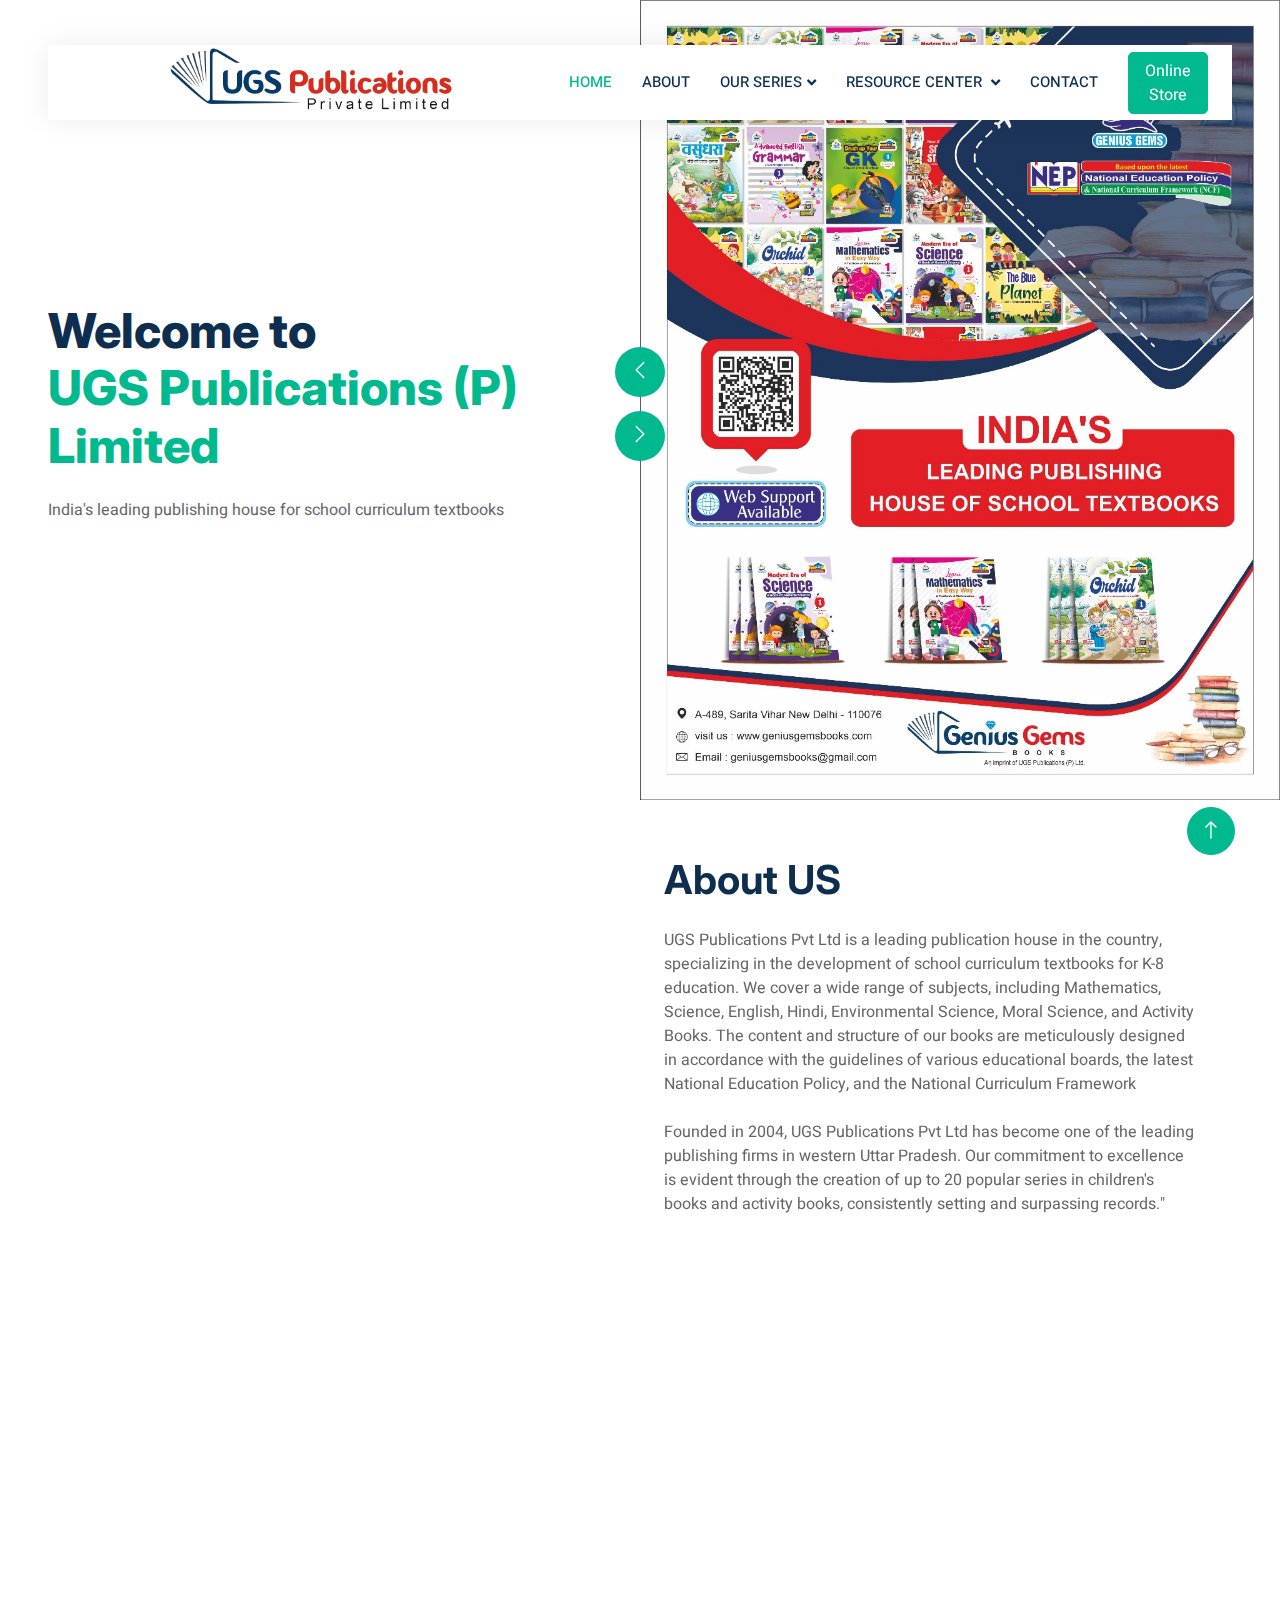
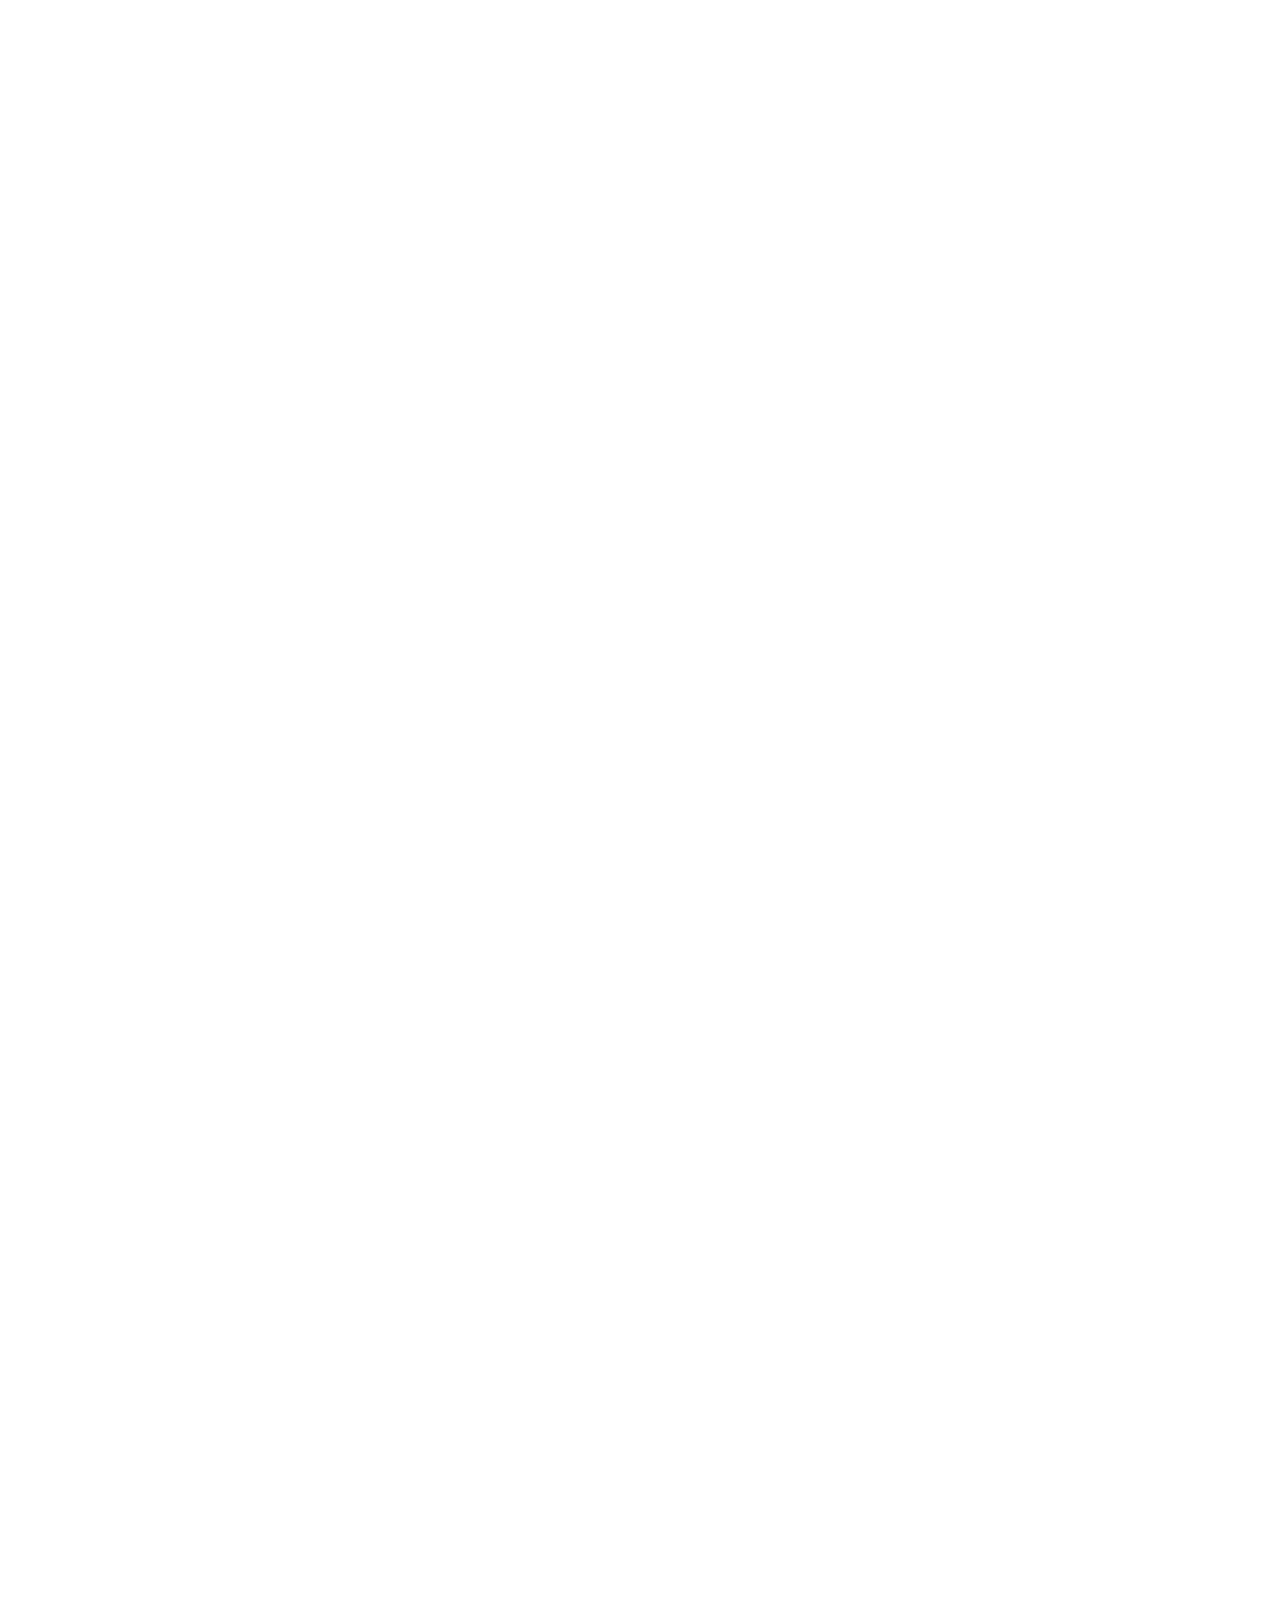
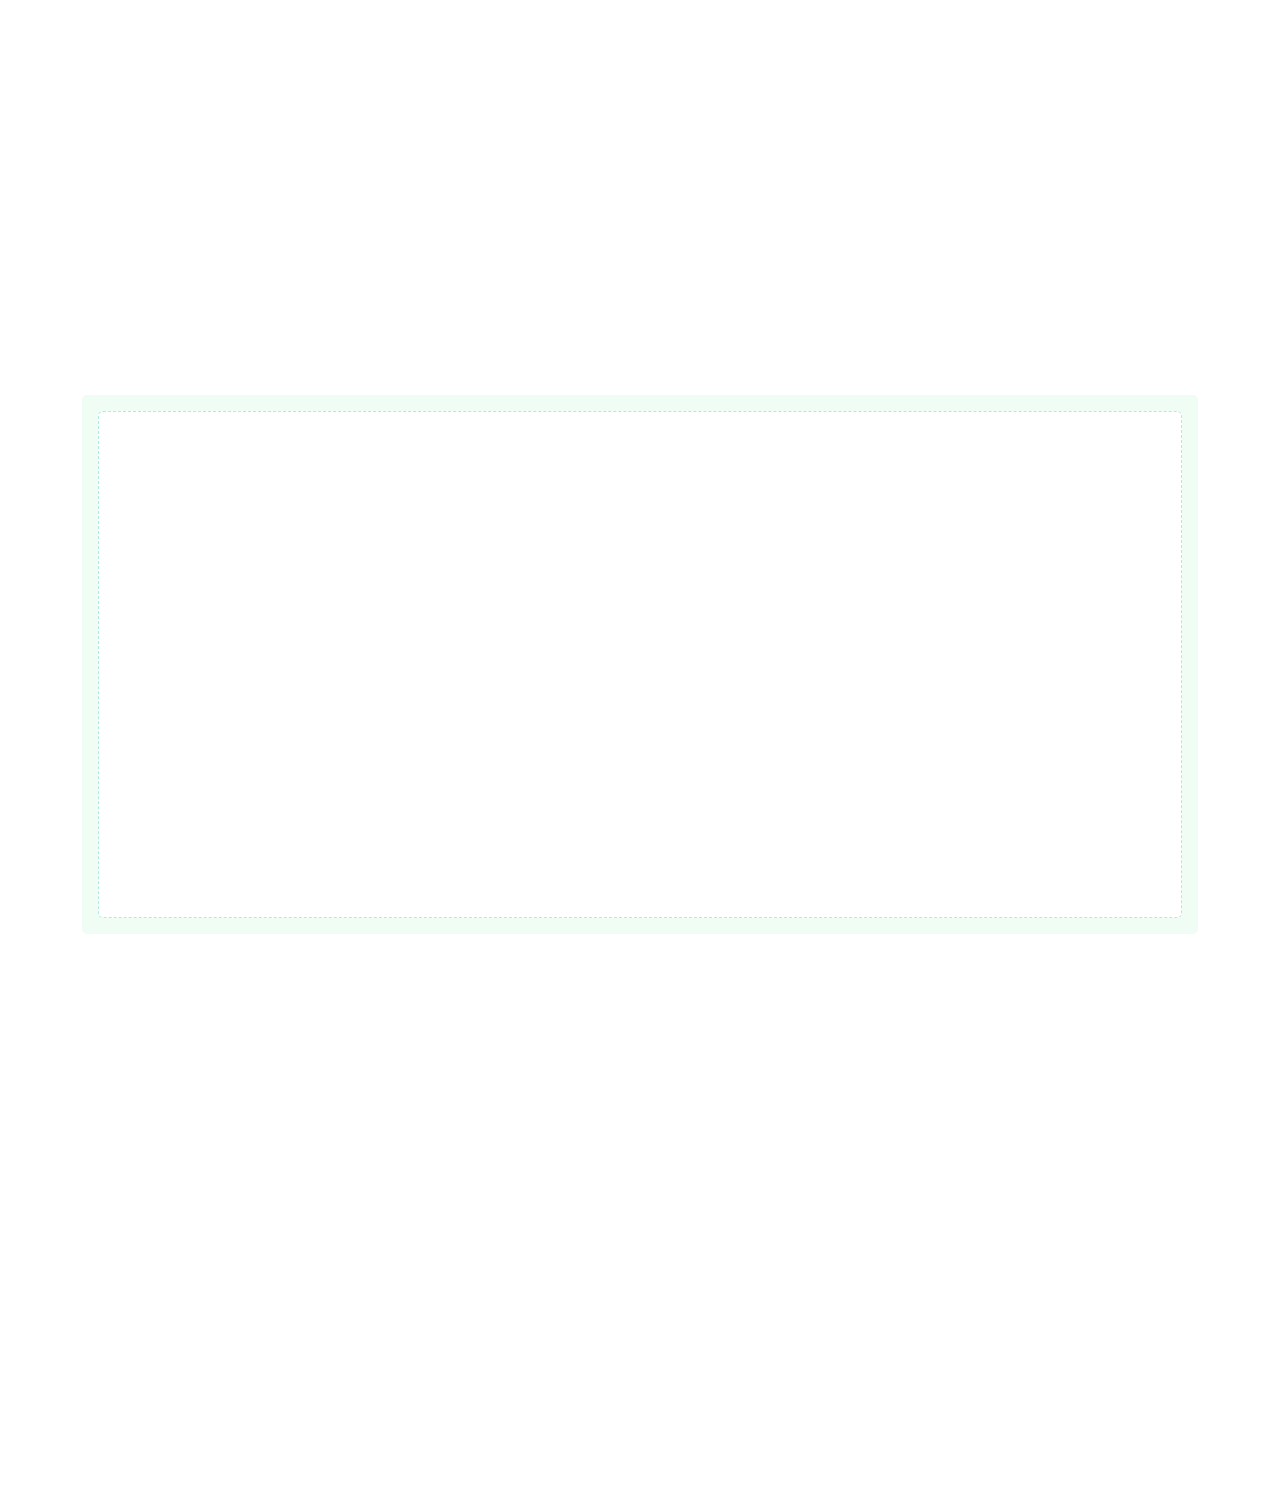
==== new/index.html @ 1562d31d "removed modal" ====
<!DOCTYPE html>
<html lang="en">
  <head>
    <meta charset="utf-8" />
    <title>UGS Publications (P) Limited</title>
    <meta content="width=device-width, initial-scale=1.0" name="viewport" />
    <meta content="" name="keywords" />
    <meta content="" name="description" />

    <!-- Favicon -->
    <link href="img/favicon.ico" rel="icon" />

    <!-- Google Web Fonts -->
    <link rel="preconnect" href="https://fonts.googleapis.com" />
    <link rel="preconnect" href="https://fonts.gstatic.com" crossorigin />
    <link
      href="https://fonts.googleapis.com/css2?family=Heebo:wght@400;500;600&family=Inter:wght@700;800&display=swap"
      rel="stylesheet"
    />

    <!-- Icon Font Stylesheet -->
    <link
      href="https://cdnjs.cloudflare.com/ajax/libs/font-awesome/5.10.0/css/all.min.css"
      rel="stylesheet"
    />
    <link
      href="https://cdn.jsdelivr.net/npm/bootstrap-icons@1.4.1/font/bootstrap-icons.css"
      rel="stylesheet"
    />

    <!-- Libraries Stylesheet -->
    <link href="lib/animate/animate.min.css" rel="stylesheet" />
    <link href="lib/owlcarousel/assets/owl.carousel.min.css" rel="stylesheet" />

    <!-- Customized Bootstrap Stylesheet -->
    <link href="css/bootstrap.min.css" rel="stylesheet" />

    <!-- Template Stylesheet -->
    <link href="css/style.css" rel="stylesheet" />
    <style>
      .logo {
        width: 63%;
      }
      @media screen and (max-width: 600px) {
        .logo {
          width: 80%;
        }
      }
      @media screen and (min-width: 600px) and (max-width: 1000px) {
        .logo {
          width: 55%;
        }
      }
      @media screen and (min-width: 1000px) and (max-width: 1200px) {
        .logo {
          width: 95%;
        }
      }
    </style>
  </head>

  <body>
    <div class="container-xxl bg-white p-0">
      <!-- Spinner Start -->
      <div
        id="spinner"
        class="show bg-white position-fixed translate-middle w-100 vh-100 top-50 start-50 d-flex align-items-center justify-content-center"
      >
        <div
          class="spinner-border text-primary"
          style="width: 3rem; height: 3rem"
          role="status"
        >
          <span class="sr-only">Loading...</span>
        </div>
      </div>
      <!-- Spinner End -->

      <!-- Navbar Start -->
      <div class="container-fluid nav-bar bg-transparent">
        <nav class="navbar navbar-expand-lg bg-white navbar-light py-0 px-4">
          <a
            href="index.html"
            class="navbar-brand d-flex align-items-center text-center"
            style="width: 70%"
          >
            <div>
              <img class="img-fluid logo" src="img/icon-deal.png" alt="Icon" />
            </div>
          </a>
          <button
            type="button"
            class="navbar-toggler"
            data-bs-toggle="collapse"
            data-bs-target="#navbarCollapse"
          >
            <span class="navbar-toggler-icon"></span>
          </button>
          <div class="collapse navbar-collapse" id="navbarCollapse">
            <div class="navbar-nav ms-auto">
              <a href="index.html" class="nav-item nav-link active">Home</a>
              <a href="about.html" class="nav-item nav-link">About</a>
              <div class="nav-item dropdown">
                <a
                  href="#"
                  class="nav-link dropdown-toggle"
                  data-bs-toggle="dropdown"
                  >Our Series</a
                >
                <div class="dropdown-menu rounded-0 m-0">
                  <a href="property-type.html" class="dropdown-item"
                    >English Medium Books</a
                  >

                  <a href="property-type.html" class="dropdown-item"
                    >Hindi Medium Books</a
                  >
                  <a href="property-agent.html" class="dropdown-item"
                    >Same Version Books</a
                  >

                  <a href="property-agent.html" class="dropdown-item"
                    >Semester Books</a
                  >

                  <a href="property-agent.html" class="dropdown-item"
                    >Term Books</a
                  >
                  <a href="property-agent.html" class="dropdown-item"
                    >Nursery, LKG, UKG Bags</a
                  >
                  <a href="property-agent.html" class="dropdown-item"
                    >Sanskrit</a
                  >
                  <a href="property-agent.html" class="dropdown-item">Urdu</a>
                </div>
              </div>
              <div class="nav-item dropdown">
                <a
                  href="#"
                  class="nav-link dropdown-toggle"
                  data-bs-toggle="dropdown"
                  >Resource center
                </a>
                <div class="dropdown-menu rounded-0 m-0">
                  <a href="testimonial.html" class="dropdown-item"
                    >Catalogue 2024</a
                  >
                  <a href="404.html" class="dropdown-item">Order Form 2024</a>
                </div>
              </div>
              <a href="contact.html" class="nav-item nav-link">Contact</a>
            </div>
            <a href="" class="btn btn-primary px-3 d-none d-lg-flex"
              >Online Store</a
            >
          </div>
        </nav>
      </div>
      <!-- Navbar End -->

      <!-- Header Start -->
      <div class="container-fluid header bg-white p-0">
        <div class="row g-0 align-items-center flex-column-reverse flex-md-row">
          <div class="col-md-6 p-5 mt-lg-5">
            <h1 class="display-5 animated fadeIn mb-4">
              Welcome to<br />
              <span class="text-primary">UGS Publications (P) Limited</span>
            </h1>
            <p class="animated fadeIn mb-4 pb-2">
              India's leading publishing house for school curriculum textbooks
            </p>
          </div>
          <div class="col-md-6 animated fadeIn">
            <div class="owl-carousel header-carousel">
              <div class="owl-carousel-item">
                <img class="img-fluid" src="img/carousel-1.jpeg" alt="" />
              </div>
              <div class="owl-carousel-item">
                <img class="img-fluid" src="img/carousel-2.jpeg" alt="" />
              </div>
              <div class="owl-carousel-item">
                <img class="img-fluid" src="img/carousel-3.jpeg" alt="" />
              </div>
            </div>
          </div>
        </div>
      </div>
      <!-- Header End -->

      <!-- Search Start -->
      <!-- Search End -->

      <!-- About Start -->
      <div class="container-xxl py-5">
        <div class="container">
          <div class="row g-5 align-items-center">
            <div class="col-lg-6 wow fadeIn" data-wow-delay="0.1s">
              <div class="">
                <iframe
                  width="95%"
                  height="315"
                  src="https://www.youtube.com/embed/fHQgchZC0bA?si=hsafKQQU6-AhW07O"
                  title="YouTube video player"
                  frameborder="0"
                  allow="accelerometer; autoplay; clipboard-write; encrypted-media; gyroscope; picture-in-picture; web-share"
                  allowfullscreen
                ></iframe>
              </div>
            </div>
            <div class="col-lg-6 wow fadeIn" data-wow-delay="0.5s">
              <h1 class="mb-4">About US</h1>
              <p class="mb-4">
                UGS Publications Pvt Ltd is a leading publication house in the
                country, specializing in the development of school curriculum
                textbooks for K-8 education. We cover a wide range of subjects,
                including Mathematics, Science, English, Hindi, Environmental
                Science, Moral Science, and Activity Books. The content and
                structure of our books are meticulously designed in accordance
                with the guidelines of various educational boards, the latest
                National Education Policy, and the National Curriculum Framework
              </p>
              <p>
                Founded in 2004, UGS Publications Pvt Ltd has become one of the
                leading publishing firms in western Uttar Pradesh. Our
                commitment to excellence is evident through the creation of up
                to 20 popular series in children's books and activity books,
                consistently setting and surpassing records."
              </p>
            </div>
          </div>
        </div>
      </div>
      <!-- About End -->

      <!-- Category Start -->
      <div class="container-xxl py-5">
        <div class="container">
          <div
            class="text-center mx-auto mb-5 wow fadeInUp"
            data-wow-delay="0.1s"
            style="max-width: 600px"
          >
            <h1 class="mb-3">Our Series</h1>
            <p>
              Manifesting our dedication to excellence, we have crafted a
              compelling portfolio of up to 20 beloved series in children's
              books and activity books, consistently establishing and surpassing
              records.
            </p>
          </div>
          <div class="row g-4">
            <div class="col-lg-3 col-sm-6 wow fadeInUp" data-wow-delay="0.1s">
              <div class="cat-item d-block bg-light text-center rounded p-3">
                <div class="rounded p-4">
                  <div class="icon mb-3">
                    <img class="img-fluid" src="img/logo_gg.png" alt="Icon" />
                  </div>
                  <h6>Genius Gems Books</h6>
                  <span>English Medium Series</span>
                </div>
                <div class="d-flex border-top">
                  <small class="flex-fill text-center border-end py-2"
                    ><a href=""><b>Website</b></a></small
                  >
                  <small class="flex-fill text-center border-end py-2"
                    ><a href=""><b>Catalogue</b></a></small
                  >
                  <small class="flex-fill text-center border-end py-2"
                    ><a href=""><b>Order Form</b></a></small
                  >
                </div>
              </div>
            </div>
            <div class="col-lg-3 col-sm-6 wow fadeInUp" data-wow-delay="0.3s">
              <a
                class="cat-item d-block bg-light text-center rounded p-3"
                href=""
              >
                <div class="rounded p-4">
                  <div class="icon mb-3">
                    <img class="img-fluid" src="img/logo_KT.png" alt="Icon" />
                  </div>
                  <h6>Knowledge Tree Books</h6>
                  <span>English Medium Series</span>
                </div>
              </a>
            </div>
            <div class="col-lg-3 col-sm-6 wow fadeInUp" data-wow-delay="0.5s">
              <a
                class="cat-item d-block bg-light text-center rounded p-3"
                href=""
              >
                <div class="rounded p-4">
                  <div class="icon mb-3">
                    <img class="img-fluid" src="img/logo_jf.jpg" alt="Icon" />
                  </div>
                  <h6>Joy Forever Books</h6>
                  <span>English Medium Series</span>
                </div>
              </a>
            </div>
            <div class="col-lg-3 col-sm-6 wow fadeInUp" data-wow-delay="0.7s">
              <a
                class="cat-item d-block bg-light text-center rounded p-3"
                href=""
              >
                <div class="rounded p-4">
                  <div class="icon mb-3">
                    <img class="img-fluid" src="img/logo_sz.png" alt="Icon" />
                  </div>
                  <h6>Scholars Zone Books</h6>
                  <span>English Medium Series</span>
                </div>
              </a>
            </div>
            <div class="col-lg-3 col-sm-6 wow fadeInUp" data-wow-delay="0.1s">
              <a
                class="cat-item d-block bg-light text-center rounded p-3"
                href=""
              >
                <div class="rounded p-4">
                  <div class="icon mb-3">
                    <img class="img-fluid" src="img/logo_cb.png" alt="Icon" />
                  </div>
                  <h6>CandleBerry Books</h6>
                  <span>English Medium Series</span>
                </div>
              </a>
            </div>
            <div class="col-lg-3 col-sm-6 wow fadeInUp" data-wow-delay="0.3s">
              <a
                class="cat-item d-block bg-light text-center rounded p-3"
                href=""
              >
                <div class="rounded p-4">
                  <div class="icon mb-3">
                    <img class="img-fluid" src="img/logo_bs.png" alt="Icon" />
                  </div>
                  <h6>Bright Star Books</h6>
                  <span>Same Version Series</span>
                </div>
              </a>
            </div>
            <div class="col-lg-3 col-sm-6 wow fadeInUp" data-wow-delay="0.5s">
              <a
                class="cat-item d-block bg-light text-center rounded p-3"
                href=""
              >
                <div class="rounded p-4">
                  <div class="icon mb-3">
                    <img class="img-fluid" src="img/logo_pf.png" alt="Icon" />
                  </div>
                  <h6>Path Finder Books</h6>
                  <span>English Medium Series</span>
                </div>
              </a>
            </div>
            <div class="col-lg-3 col-sm-6 wow fadeInUp" data-wow-delay="0.7s">
              <a
                class="cat-item d-block bg-light text-center rounded p-3"
                href=""
              >
                <div class="rounded p-4">
                  <div class="icon mb-3">
                    <img
                      class="img-fluid"
                      src="img/icon-luxury.png"
                      alt="Icon"
                    />
                  </div>
                  <h6>Anant</h6>
                  <span>Hindi Medium Series</span>
                </div>
              </a>
            </div>
          </div>
        </div>
      </div>
      <!-- Category End -->

      <!-- Property List Start -->
      <div class="container">
        <div class="container">
          <div class="row">
            <div>
              <div class="text-start wow slideInLeft" data-wow-delay="0.1s">
                <h1 class="mb-3">Checkout our Books</h1>
                <p>
                  Our books are written by professional authors in collaboration
                  with knowledgeable teachers in accordance with the most recent
                  National Education Policy (NEP) and National Curriculum
                  Framework (NCF). They are constructed in a psychological
                  sequence based on the learner's mental growth and interests.
                  Each book includes basic, brief, exact, definite, and
                  accessible content packed with modern facts, concepts, and
                  examples within the grasp of the learners. The course is
                  backed up by a slew of exercises that provide learners with
                  hands-on experience in the subject matter. In addition to the
                  above, each book contains assessments that allow learners to
                  test their understanding of the material and help them improve
                  their learning skills."
                </p>
              </div>
            </div>
          </div>
          <br />
          <div class="tab-content">
            <div id="tab-1" class="tab-pane fade show p-0 active">
              <div class="row g-4">
                <div
                  class="col-lg-4 col-md-6 wow fadeInUp"
                  data-wow-delay="0.1s"
                >
                  <div class="property-item rounded overflow-hidden">
                    <div class="position-relative overflow-hidden">
                      <a href=""
                        ><img
                          class="img-fluid"
                          src="img/property-1.jpeg"
                          alt=""
                      /></a>
                      <div
                        class="bg-primary rounded text-white position-absolute start-0 top-0 m-4 py-1 px-3"
                      >
                        Genius Gems
                      </div>
                      <div
                        class="bg-white rounded-top text-primary position-absolute start-0 bottom-0 mx-4 pt-1 px-3"
                      >
                        Orchid
                      </div>
                    </div>
                    <div class="p-4 pb-0">
                      <h5 class="text-primary mb-3">
                        A CourseBook of Communicative English
                      </h5>
                      <p></p>
                    </div>
                  </div>
                </div>
                <div
                  class="col-lg-4 col-md-6 wow fadeInUp"
                  data-wow-delay="0.3s"
                >
                  <div class="property-item rounded overflow-hidden">
                    <div class="position-relative overflow-hidden">
                      <a href=""
                        ><img class="img-fluid" src="img/property-2.jpg" alt=""
                      /></a>
                      <div
                        class="bg-primary rounded text-white position-absolute start-0 top-0 m-4 py-1 px-3"
                      >
                        Knowledge Tree
                      </div>
                      <div
                        class="bg-white rounded-top text-primary position-absolute start-0 bottom-0 mx-4 pt-1 px-3"
                      >
                        Suhasini
                      </div>
                    </div>
                    <div class="p-4 pb-0">
                      <h5 class="text-primary mb-3">A CourseBook of Hindi</h5>
                    </div>
                  </div>
                </div>
                <div
                  class="col-lg-4 col-md-6 wow fadeInUp"
                  data-wow-delay="0.5s"
                >
                  <div class="property-item rounded overflow-hidden">
                    <div class="position-relative overflow-hidden">
                      <a href=""
                        ><img class="img-fluid" src="img/property-3.jpg" alt=""
                      /></a>
                      <div
                        class="bg-primary rounded text-white position-absolute start-0 top-0 m-4 py-1 px-3"
                      >
                        For Sell
                      </div>
                      <div
                        class="bg-white rounded-top text-primary position-absolute start-0 bottom-0 mx-4 pt-1 px-3"
                      >
                        Office
                      </div>
                    </div>
                    <div class="p-4 pb-0">
                      <h5 class="text-primary mb-3">$12,345</h5>
                      <a class="d-block h5 mb-2" href=""
                        >Golden Urban House For Sell</a
                      >
                      <p>
                        <i class="fa fa-map-marker-alt text-primary me-2"></i
                        >123 Street, New York, USA
                      </p>
                    </div>
                    <div class="d-flex border-top">
                      <small class="flex-fill text-center border-end py-2"
                        ><i class="fa fa-ruler-combined text-primary me-2"></i
                        >1000 Sqft</small
                      >
                      <small class="flex-fill text-center border-end py-2"
                        ><i class="fa fa-bed text-primary me-2"></i>3 Bed</small
                      >
                      <small class="flex-fill text-center py-2"
                        ><i class="fa fa-bath text-primary me-2"></i>2
                        Bath</small
                      >
                    </div>
                  </div>
                </div>
                <div
                  class="col-lg-4 col-md-6 wow fadeInUp"
                  data-wow-delay="0.1s"
                >
                  <div class="property-item rounded overflow-hidden">
                    <div class="position-relative overflow-hidden">
                      <a href=""
                        ><img class="img-fluid" src="img/property-4.jpg" alt=""
                      /></a>
                      <div
                        class="bg-primary rounded text-white position-absolute start-0 top-0 m-4 py-1 px-3"
                      >
                        For Rent
                      </div>
                      <div
                        class="bg-white rounded-top text-primary position-absolute start-0 bottom-0 mx-4 pt-1 px-3"
                      >
                        Building
                      </div>
                    </div>
                    <div class="p-4 pb-0">
                      <h5 class="text-primary mb-3">$12,345</h5>
                      <a class="d-block h5 mb-2" href=""
                        >Golden Urban House For Sell</a
                      >
                      <p>
                        <i class="fa fa-map-marker-alt text-primary me-2"></i
                        >123 Street, New York, USA
                      </p>
                    </div>
                    <div class="d-flex border-top">
                      <small class="flex-fill text-center border-end py-2"
                        ><i class="fa fa-ruler-combined text-primary me-2"></i
                        >1000 Sqft</small
                      >
                      <small class="flex-fill text-center border-end py-2"
                        ><i class="fa fa-bed text-primary me-2"></i>3 Bed</small
                      >
                      <small class="flex-fill text-center py-2"
                        ><i class="fa fa-bath text-primary me-2"></i>2
                        Bath</small
                      >
                    </div>
                  </div>
                </div>
                <div
                  class="col-lg-4 col-md-6 wow fadeInUp"
                  data-wow-delay="0.3s"
                >
                  <div class="property-item rounded overflow-hidden">
                    <div class="position-relative overflow-hidden">
                      <a href=""
                        ><img class="img-fluid" src="img/property-5.jpg" alt=""
                      /></a>
                      <div
                        class="bg-primary rounded text-white position-absolute start-0 top-0 m-4 py-1 px-3"
                      >
                        For Sell
                      </div>
                      <div
                        class="bg-white rounded-top text-primary position-absolute start-0 bottom-0 mx-4 pt-1 px-3"
                      >
                        Home
                      </div>
                    </div>
                    <div class="p-4 pb-0">
                      <h5 class="text-primary mb-3">$12,345</h5>
                      <a class="d-block h5 mb-2" href=""
                        >Golden Urban House For Sell</a
                      >
                      <p>
                        <i class="fa fa-map-marker-alt text-primary me-2"></i
                        >123 Street, New York, USA
                      </p>
                    </div>
                    <div class="d-flex border-top">
                      <small class="flex-fill text-center border-end py-2"
                        ><i class="fa fa-ruler-combined text-primary me-2"></i
                        >1000 Sqft</small
                      >
                      <small class="flex-fill text-center border-end py-2"
                        ><i class="fa fa-bed text-primary me-2"></i>3 Bed</small
                      >
                      <small class="flex-fill text-center py-2"
                        ><i class="fa fa-bath text-primary me-2"></i>2
                        Bath</small
                      >
                    </div>
                  </div>
                </div>
                <div
                  class="col-lg-4 col-md-6 wow fadeInUp"
                  data-wow-delay="0.5s"
                >
                  <div class="property-item rounded overflow-hidden">
                    <div class="position-relative overflow-hidden">
                      <a href=""
                        ><img class="img-fluid" src="img/property-6.jpg" alt=""
                      /></a>
                      <div
                        class="bg-primary rounded text-white position-absolute start-0 top-0 m-4 py-1 px-3"
                      >
                        For Rent
                      </div>
                      <div
                        class="bg-white rounded-top text-primary position-absolute start-0 bottom-0 mx-4 pt-1 px-3"
                      >
                        Shop
                      </div>
                    </div>
                    <div class="p-4 pb-0">
                      <h5 class="text-primary mb-3">$12,345</h5>
                      <a class="d-block h5 mb-2" href=""
                        >Golden Urban House For Sell</a
                      >
                      <p>
                        <i class="fa fa-map-marker-alt text-primary me-2"></i
                        >123 Street, New York, USA
                      </p>
                    </div>
                    <div class="d-flex border-top">
                      <small class="flex-fill text-center border-end py-2"
                        ><i class="fa fa-ruler-combined text-primary me-2"></i
                        >1000 Sqft</small
                      >
                      <small class="flex-fill text-center border-end py-2"
                        ><i class="fa fa-bed text-primary me-2"></i>3 Bed</small
                      >
                      <small class="flex-fill text-center py-2"
                        ><i class="fa fa-bath text-primary me-2"></i>2
                        Bath</small
                      >
                    </div>
                  </div>
                </div>
                <div
                  class="col-12 text-center wow fadeInUp"
                  data-wow-delay="0.1s"
                >
                  <a class="btn btn-primary py-3 px-5" href="">AND MANY MORE</a>
                </div>
              </div>
            </div>
            <div id="tab-2" class="tab-pane fade show p-0">
              <div class="row g-4">
                <div class="col-lg-4 col-md-6">
                  <div class="property-item rounded overflow-hidden">
                    <div class="position-relative overflow-hidden">
                      <a href=""
                        ><img class="img-fluid" src="img/property-1.jpg" alt=""
                      /></a>
                      <div
                        class="bg-primary rounded text-white position-absolute start-0 top-0 m-4 py-1 px-3"
                      >
                        For Sell
                      </div>
                      <div
                        class="bg-white rounded-top text-primary position-absolute start-0 bottom-0 mx-4 pt-1 px-3"
                      >
                        Appartment
                      </div>
                    </div>
                    <div class="p-4 pb-0">
                      <h5 class="text-primary mb-3">$12,345</h5>
                      <a class="d-block h5 mb-2" href=""
                        >Golden Urban House For Sell</a
                      >
                      <p>
                        <i class="fa fa-map-marker-alt text-primary me-2"></i
                        >123 Street, New York, USA
                      </p>
                    </div>
                    <div class="d-flex border-top">
                      <small class="flex-fill text-center border-end py-2"
                        ><i class="fa fa-ruler-combined text-primary me-2"></i
                        >1000 Sqft</small
                      >
                      <small class="flex-fill text-center border-end py-2"
                        ><i class="fa fa-bed text-primary me-2"></i>3 Bed</small
                      >
                      <small class="flex-fill text-center py-2"
                        ><i class="fa fa-bath text-primary me-2"></i>2
                        Bath</small
                      >
                    </div>
                  </div>
                </div>
                <div class="col-lg-4 col-md-6">
                  <div class="property-item rounded overflow-hidden">
                    <div class="position-relative overflow-hidden">
                      <a href=""
                        ><img class="img-fluid" src="img/property-2.jpg" alt=""
                      /></a>
                      <div
                        class="bg-primary rounded text-white position-absolute start-0 top-0 m-4 py-1 px-3"
                      >
                        For Rent
                      </div>
                      <div
                        class="bg-white rounded-top text-primary position-absolute start-0 bottom-0 mx-4 pt-1 px-3"
                      >
                        Villa
                      </div>
                    </div>
                    <div class="p-4 pb-0">
                      <h5 class="text-primary mb-3">$12,345</h5>
                      <a class="d-block h5 mb-2" href=""
                        >Golden Urban House For Sell</a
                      >
                      <p>
                        <i class="fa fa-map-marker-alt text-primary me-2"></i
                        >123 Street, New York, USA
                      </p>
                    </div>
                    <div class="d-flex border-top">
                      <small class="flex-fill text-center border-end py-2"
                        ><i class="fa fa-ruler-combined text-primary me-2"></i
                        >1000 Sqft</small
                      >
                      <small class="flex-fill text-center border-end py-2"
                        ><i class="fa fa-bed text-primary me-2"></i>3 Bed</small
                      >
                      <small class="flex-fill text-center py-2"
                        ><i class="fa fa-bath text-primary me-2"></i>2
                        Bath</small
                      >
                    </div>
                  </div>
                </div>
                <div class="col-lg-4 col-md-6">
                  <div class="property-item rounded overflow-hidden">
                    <div class="position-relative overflow-hidden">
                      <a href=""
                        ><img class="img-fluid" src="img/property-3.jpg" alt=""
                      /></a>
                      <div
                        class="bg-primary rounded text-white position-absolute start-0 top-0 m-4 py-1 px-3"
                      >
                        For Sell
                      </div>
                      <div
                        class="bg-white rounded-top text-primary position-absolute start-0 bottom-0 mx-4 pt-1 px-3"
                      >
                        Office
                      </div>
                    </div>
                    <div class="p-4 pb-0">
                      <h5 class="text-primary mb-3">$12,345</h5>
                      <a class="d-block h5 mb-2" href=""
                        >Golden Urban House For Sell</a
                      >
                      <p>
                        <i class="fa fa-map-marker-alt text-primary me-2"></i
                        >123 Street, New York, USA
                      </p>
                    </div>
                    <div class="d-flex border-top">
                      <small class="flex-fill text-center border-end py-2"
                        ><i class="fa fa-ruler-combined text-primary me-2"></i
                        >1000 Sqft</small
                      >
                      <small class="flex-fill text-center border-end py-2"
                        ><i class="fa fa-bed text-primary me-2"></i>3 Bed</small
                      >
                      <small class="flex-fill text-center py-2"
                        ><i class="fa fa-bath text-primary me-2"></i>2
                        Bath</small
                      >
                    </div>
                  </div>
                </div>
                <div class="col-lg-4 col-md-6">
                  <div class="property-item rounded overflow-hidden">
                    <div class="position-relative overflow-hidden">
                      <a href=""
                        ><img class="img-fluid" src="img/property-4.jpg" alt=""
                      /></a>
                      <div
                        class="bg-primary rounded text-white position-absolute start-0 top-0 m-4 py-1 px-3"
                      >
                        For Rent
                      </div>
                      <div
                        class="bg-white rounded-top text-primary position-absolute start-0 bottom-0 mx-4 pt-1 px-3"
                      >
                        Building
                      </div>
                    </div>
                    <div class="p-4 pb-0">
                      <h5 class="text-primary mb-3">$12,345</h5>
                      <a class="d-block h5 mb-2" href=""
                        >Golden Urban House For Sell</a
                      >
                      <p>
                        <i class="fa fa-map-marker-alt text-primary me-2"></i
                        >123 Street, New York, USA
                      </p>
                    </div>
                    <div class="d-flex border-top">
                      <small class="flex-fill text-center border-end py-2"
                        ><i class="fa fa-ruler-combined text-primary me-2"></i
                        >1000 Sqft</small
                      >
                      <small class="flex-fill text-center border-end py-2"
                        ><i class="fa fa-bed text-primary me-2"></i>3 Bed</small
                      >
                      <small class="flex-fill text-center py-2"
                        ><i class="fa fa-bath text-primary me-2"></i>2
                        Bath</small
                      >
                    </div>
                  </div>
                </div>
                <div class="col-lg-4 col-md-6">
                  <div class="property-item rounded overflow-hidden">
                    <div class="position-relative overflow-hidden">
                      <a href=""
                        ><img class="img-fluid" src="img/property-5.jpg" alt=""
                      /></a>
                      <div
                        class="bg-primary rounded text-white position-absolute start-0 top-0 m-4 py-1 px-3"
                      >
                        For Sell
                      </div>
                      <div
                        class="bg-white rounded-top text-primary position-absolute start-0 bottom-0 mx-4 pt-1 px-3"
                      >
                        Home
                      </div>
                    </div>
                    <div class="p-4 pb-0">
                      <h5 class="text-primary mb-3">$12,345</h5>
                      <a class="d-block h5 mb-2" href=""
                        >Golden Urban House For Sell</a
                      >
                      <p>
                        <i class="fa fa-map-marker-alt text-primary me-2"></i
                        >123 Street, New York, USA
                      </p>
                    </div>
                    <div class="d-flex border-top">
                      <small class="flex-fill text-center border-end py-2"
                        ><i class="fa fa-ruler-combined text-primary me-2"></i
                        >1000 Sqft</small
                      >
                      <small class="flex-fill text-center border-end py-2"
                        ><i class="fa fa-bed text-primary me-2"></i>3 Bed</small
                      >
                      <small class="flex-fill text-center py-2"
                        ><i class="fa fa-bath text-primary me-2"></i>2
                        Bath</small
                      >
                    </div>
                  </div>
                </div>
                <div class="col-lg-4 col-md-6">
                  <div class="property-item rounded overflow-hidden">
                    <div class="position-relative overflow-hidden">
                      <a href=""
                        ><img class="img-fluid" src="img/property-6.jpg" alt=""
                      /></a>
                      <div
                        class="bg-primary rounded text-white position-absolute start-0 top-0 m-4 py-1 px-3"
                      >
                        For Rent
                      </div>
                      <div
                        class="bg-white rounded-top text-primary position-absolute start-0 bottom-0 mx-4 pt-1 px-3"
                      >
                        Shop
                      </div>
                    </div>
                    <div class="p-4 pb-0">
                      <h5 class="text-primary mb-3">$12,345</h5>
                      <a class="d-block h5 mb-2" href=""
                        >Golden Urban House For Sell</a
                      >
                      <p>
                        <i class="fa fa-map-marker-alt text-primary me-2"></i
                        >123 Street, New York, USA
                      </p>
                    </div>
                    <div class="d-flex border-top">
                      <small class="flex-fill text-center border-end py-2"
                        ><i class="fa fa-ruler-combined text-primary me-2"></i
                        >1000 Sqft</small
                      >
                      <small class="flex-fill text-center border-end py-2"
                        ><i class="fa fa-bed text-primary me-2"></i>3 Bed</small
                      >
                      <small class="flex-fill text-center py-2"
                        ><i class="fa fa-bath text-primary me-2"></i>2
                        Bath</small
                      >
                    </div>
                  </div>
                </div>
                <div class="col-12 text-center">
                  <a class="btn btn-primary py-3 px-5" href=""
                    >Browse More Property</a
                  >
                </div>
              </div>
            </div>
            <div id="tab-3" class="tab-pane fade show p-0">
              <div class="row g-4">
                <div class="col-lg-4 col-md-6">
                  <div class="property-item rounded overflow-hidden">
                    <div class="position-relative overflow-hidden">
                      <a href=""
                        ><img class="img-fluid" src="img/property-1.jpg" alt=""
                      /></a>
                      <div
                        class="bg-primary rounded text-white position-absolute start-0 top-0 m-4 py-1 px-3"
                      >
                        For Sell
                      </div>
                      <div
                        class="bg-white rounded-top text-primary position-absolute start-0 bottom-0 mx-4 pt-1 px-3"
                      >
                        Appartment
                      </div>
                    </div>
                    <div class="p-4 pb-0">
                      <h5 class="text-primary mb-3">$12,345</h5>
                      <a class="d-block h5 mb-2" href=""
                        >Golden Urban House For Sell</a
                      >
                      <p>
                        <i class="fa fa-map-marker-alt text-primary me-2"></i
                        >123 Street, New York, USA
                      </p>
                    </div>
                    <div class="d-flex border-top">
                      <small class="flex-fill text-center border-end py-2"
                        ><i class="fa fa-ruler-combined text-primary me-2"></i
                        >1000 Sqft</small
                      >
                      <small class="flex-fill text-center border-end py-2"
                        ><i class="fa fa-bed text-primary me-2"></i>3 Bed</small
                      >
                      <small class="flex-fill text-center py-2"
                        ><i class="fa fa-bath text-primary me-2"></i>2
                        Bath</small
                      >
                    </div>
                  </div>
                </div>
                <div class="col-lg-4 col-md-6">
                  <div class="property-item rounded overflow-hidden">
                    <div class="position-relative overflow-hidden">
                      <a href=""
                        ><img class="img-fluid" src="img/property-2.jpg" alt=""
                      /></a>
                      <div
                        class="bg-primary rounded text-white position-absolute start-0 top-0 m-4 py-1 px-3"
                      >
                        For Rent
                      </div>
                      <div
                        class="bg-white rounded-top text-primary position-absolute start-0 bottom-0 mx-4 pt-1 px-3"
                      >
                        Villa
                      </div>
                    </div>
                    <div class="p-4 pb-0">
                      <h5 class="text-primary mb-3">$12,345</h5>
                      <a class="d-block h5 mb-2" href=""
                        >Golden Urban House For Sell</a
                      >
                      <p>
                        <i class="fa fa-map-marker-alt text-primary me-2"></i
                        >123 Street, New York, USA
                      </p>
                    </div>
                    <div class="d-flex border-top">
                      <small class="flex-fill text-center border-end py-2"
                        ><i class="fa fa-ruler-combined text-primary me-2"></i
                        >1000 Sqft</small
                      >
                      <small class="flex-fill text-center border-end py-2"
                        ><i class="fa fa-bed text-primary me-2"></i>3 Bed</small
                      >
                      <small class="flex-fill text-center py-2"
                        ><i class="fa fa-bath text-primary me-2"></i>2
                        Bath</small
                      >
                    </div>
                  </div>
                </div>
                <div class="col-lg-4 col-md-6">
                  <div class="property-item rounded overflow-hidden">
                    <div class="position-relative overflow-hidden">
                      <a href=""
                        ><img class="img-fluid" src="img/property-3.jpg" alt=""
                      /></a>
                      <div
                        class="bg-primary rounded text-white position-absolute start-0 top-0 m-4 py-1 px-3"
                      >
                        For Sell
                      </div>
                      <div
                        class="bg-white rounded-top text-primary position-absolute start-0 bottom-0 mx-4 pt-1 px-3"
                      >
                        Office
                      </div>
                    </div>
                    <div class="p-4 pb-0">
                      <h5 class="text-primary mb-3">$12,345</h5>
                      <a class="d-block h5 mb-2" href=""
                        >Golden Urban House For Sell</a
                      >
                      <p>
                        <i class="fa fa-map-marker-alt text-primary me-2"></i
                        >123 Street, New York, USA
                      </p>
                    </div>
                    <div class="d-flex border-top">
                      <small class="flex-fill text-center border-end py-2"
                        ><i class="fa fa-ruler-combined text-primary me-2"></i
                        >1000 Sqft</small
                      >
                      <small class="flex-fill text-center border-end py-2"
                        ><i class="fa fa-bed text-primary me-2"></i>3 Bed</small
                      >
                      <small class="flex-fill text-center py-2"
                        ><i class="fa fa-bath text-primary me-2"></i>2
                        Bath</small
                      >
                    </div>
                  </div>
                </div>
                <div class="col-lg-4 col-md-6">
                  <div class="property-item rounded overflow-hidden">
                    <div class="position-relative overflow-hidden">
                      <a href=""
                        ><img class="img-fluid" src="img/property-4.jpg" alt=""
                      /></a>
                      <div
                        class="bg-primary rounded text-white position-absolute start-0 top-0 m-4 py-1 px-3"
                      >
                        For Rent
                      </div>
                      <div
                        class="bg-white rounded-top text-primary position-absolute start-0 bottom-0 mx-4 pt-1 px-3"
                      >
                        Building
                      </div>
                    </div>
                    <div class="p-4 pb-0">
                      <h5 class="text-primary mb-3">$12,345</h5>
                      <a class="d-block h5 mb-2" href=""
                        >Golden Urban House For Sell</a
                      >
                      <p>
                        <i class="fa fa-map-marker-alt text-primary me-2"></i
                        >123 Street, New York, USA
                      </p>
                    </div>
                    <div class="d-flex border-top">
                      <small class="flex-fill text-center border-end py-2"
                        ><i class="fa fa-ruler-combined text-primary me-2"></i
                        >1000 Sqft</small
                      >
                      <small class="flex-fill text-center border-end py-2"
                        ><i class="fa fa-bed text-primary me-2"></i>3 Bed</small
                      >
                      <small class="flex-fill text-center py-2"
                        ><i class="fa fa-bath text-primary me-2"></i>2
                        Bath</small
                      >
                    </div>
                  </div>
                </div>
                <div class="col-lg-4 col-md-6">
                  <div class="property-item rounded overflow-hidden">
                    <div class="position-relative overflow-hidden">
                      <a href=""
                        ><img class="img-fluid" src="img/property-5.jpg" alt=""
                      /></a>
                      <div
                        class="bg-primary rounded text-white position-absolute start-0 top-0 m-4 py-1 px-3"
                      >
                        For Sell
                      </div>
                      <div
                        class="bg-white rounded-top text-primary position-absolute start-0 bottom-0 mx-4 pt-1 px-3"
                      >
                        Home
                      </div>
                    </div>
                    <div class="p-4 pb-0">
                      <h5 class="text-primary mb-3">$12,345</h5>
                      <a class="d-block h5 mb-2" href=""
                        >Golden Urban House For Sell</a
                      >
                      <p>
                        <i class="fa fa-map-marker-alt text-primary me-2"></i
                        >123 Street, New York, USA
                      </p>
                    </div>
                    <div class="d-flex border-top">
                      <small class="flex-fill text-center border-end py-2"
                        ><i class="fa fa-ruler-combined text-primary me-2"></i
                        >1000 Sqft</small
                      >
                      <small class="flex-fill text-center border-end py-2"
                        ><i class="fa fa-bed text-primary me-2"></i>3 Bed</small
                      >
                      <small class="flex-fill text-center py-2"
                        ><i class="fa fa-bath text-primary me-2"></i>2
                        Bath</small
                      >
                    </div>
                  </div>
                </div>
                <div class="col-lg-4 col-md-6">
                  <div class="property-item rounded overflow-hidden">
                    <div class="position-relative overflow-hidden">
                      <a href=""
                        ><img class="img-fluid" src="img/property-6.jpg" alt=""
                      /></a>
                      <div
                        class="bg-primary rounded text-white position-absolute start-0 top-0 m-4 py-1 px-3"
                      >
                        For Rent
                      </div>
                      <div
                        class="bg-white rounded-top text-primary position-absolute start-0 bottom-0 mx-4 pt-1 px-3"
                      >
                        Shop
                      </div>
                    </div>
                    <div class="p-4 pb-0">
                      <h5 class="text-primary mb-3">$12,345</h5>
                      <a class="d-block h5 mb-2" href=""
                        >Golden Urban House For Sell</a
                      >
                      <p>
                        <i class="fa fa-map-marker-alt text-primary me-2"></i
                        >123 Street, New York, USA
                      </p>
                    </div>
                    <div class="d-flex border-top">
                      <small class="flex-fill text-center border-end py-2"
                        ><i class="fa fa-ruler-combined text-primary me-2"></i
                        >1000 Sqft</small
                      >
                      <small class="flex-fill text-center border-end py-2"
                        ><i class="fa fa-bed text-primary me-2"></i>3 Bed</small
                      >
                      <small class="flex-fill text-center py-2"
                        ><i class="fa fa-bath text-primary me-2"></i>2
                        Bath</small
                      >
                    </div>
                  </div>
                </div>
                <div class="col-12 text-center">
                  <a class="btn btn-primary py-3 px-5" href=""
                    >Browse More Property</a
                  >
                </div>
              </div>
            </div>
          </div>
        </div>
      </div>
      <!-- Property List End -->

      <!-- Call to Action Start -->
      <div class="container-xxl py-5">
        <div class="container">
          <div class="bg-light rounded p-3">
            <div
              class="bg-white rounded p-4"
              style="border: 1px dashed rgba(0, 185, 142, 0.3)"
            >
              <div class="row g-5 align-items-center">
                <div class="col-lg-6 wow fadeIn" data-wow-delay="0.1s">
                  <iframe
                    src="https://www.google.com/maps/embed?pb=!1m18!1m12!1m3!1d3492.244066686309!2d77.65074207530027!3d28.920803475508652!2m3!1f0!2f0!3f0!3m2!1i1024!2i768!4f13.1!3m3!1m2!1s0x390c615f67746501%3A0x407f42641b18859!2sUGS%20Publications!5e0!3m2!1sen!2sin!4v1706816720138!5m2!1sen!2sin"
                    width="100%"
                    height="450"
                    style="border: 0"
                    allowfullscreen=""
                    loading="lazy"
                    referrerpolicy="no-referrer-when-downgrade"
                  ></iframe>
                </div>
                <div class="col-lg-6 wow fadeIn" data-wow-delay="0.5s">
                  <div class="mb-4">
                    <h1 class="mb-3">
                      We are always here to help you. Get in touch with us
                    </h1>
                    <p></p>
                  </div>
                  <a href="" class="btn btn-primary py-3 px-4 me-2"
                    ><i class="fa fa-phone-alt me-2"></i>Make A Call</a
                  >
                  <a href="" class="btn btn-dark py-3 px-4"
                    ><i class="fa fa-calendar-alt me-2"></i>Email</a
                  >
                </div>
              </div>
            </div>
          </div>
        </div>
      </div>
      <!-- Call to Action End -->

      <!-- Team Start -->
      <!-- <div class="container-xxl py-5">
        <div class="container">
          <div
            class="text-center mx-auto mb-5 wow fadeInUp"
            data-wow-delay="0.1s"
            style="max-width: 600px"
          >
            <h1 class="mb-3">Property Agents</h1>
            <p>
              Eirmod sed ipsum dolor sit rebum labore magna erat. Tempor ut
              dolore lorem kasd vero ipsum sit eirmod sit. Ipsum diam justo sed
              rebum vero dolor duo.
            </p>
          </div>
          <div class="row g-4">
            <div class="col-lg-3 col-md-6 wow fadeInUp" data-wow-delay="0.1s">
              <div class="team-item rounded overflow-hidden">
                <div class="position-relative">
                  <img class="img-fluid" src="img/team-1.jpg" alt="" />
                  <div
                    class="position-absolute start-50 top-100 translate-middle d-flex align-items-center"
                  >
                    <a class="btn btn-square mx-1" href=""
                      ><i class="fab fa-facebook-f"></i
                    ></a>
                    <a class="btn btn-square mx-1" href=""
                      ><i class="fab fa-twitter"></i
                    ></a>
                    <a class="btn btn-square mx-1" href=""
                      ><i class="fab fa-instagram"></i
                    ></a>
                  </div>
                </div>
                <div class="text-center p-4 mt-3">
                  <h5 class="fw-bold mb-0">Full Name</h5>
                  <small>Designation</small>
                </div>
              </div>
            </div>
            <div class="col-lg-3 col-md-6 wow fadeInUp" data-wow-delay="0.3s">
              <div class="team-item rounded overflow-hidden">
                <div class="position-relative">
                  <img class="img-fluid" src="img/team-2.jpg" alt="" />
                  <div
                    class="position-absolute start-50 top-100 translate-middle d-flex align-items-center"
                  >
                    <a class="btn btn-square mx-1" href=""
                      ><i class="fab fa-facebook-f"></i
                    ></a>
                    <a class="btn btn-square mx-1" href=""
                      ><i class="fab fa-twitter"></i
                    ></a>
                    <a class="btn btn-square mx-1" href=""
                      ><i class="fab fa-instagram"></i
                    ></a>
                  </div>
                </div>
                <div class="text-center p-4 mt-3">
                  <h5 class="fw-bold mb-0">Full Name</h5>
                  <small>Designation</small>
                </div>
              </div>
            </div>
            <div class="col-lg-3 col-md-6 wow fadeInUp" data-wow-delay="0.5s">
              <div class="team-item rounded overflow-hidden">
                <div class="position-relative">
                  <img class="img-fluid" src="img/team-3.jpg" alt="" />
                  <div
                    class="position-absolute start-50 top-100 translate-middle d-flex align-items-center"
                  >
                    <a class="btn btn-square mx-1" href=""
                      ><i class="fab fa-facebook-f"></i
                    ></a>
                    <a class="btn btn-square mx-1" href=""
                      ><i class="fab fa-twitter"></i
                    ></a>
                    <a class="btn btn-square mx-1" href=""
                      ><i class="fab fa-instagram"></i
                    ></a>
                  </div>
                </div>
                <div class="text-center p-4 mt-3">
                  <h5 class="fw-bold mb-0">Full Name</h5>
                  <small>Designation</small>
                </div>
              </div>
            </div>
            <div class="col-lg-3 col-md-6 wow fadeInUp" data-wow-delay="0.7s">
              <div class="team-item rounded overflow-hidden">
                <div class="position-relative">
                  <img class="img-fluid" src="img/team-4.jpg" alt="" />
                  <div
                    class="position-absolute start-50 top-100 translate-middle d-flex align-items-center"
                  >
                    <a class="btn btn-square mx-1" href=""
                      ><i class="fab fa-facebook-f"></i
                    ></a>
                    <a class="btn btn-square mx-1" href=""
                      ><i class="fab fa-twitter"></i
                    ></a>
                    <a class="btn btn-square mx-1" href=""
                      ><i class="fab fa-instagram"></i
                    ></a>
                  </div>
                </div>
                <div class="text-center p-4 mt-3">
                  <h5 class="fw-bold mb-0">Full Name</h5>
                  <small>Designation</small>
                </div>
              </div>
            </div>
          </div>
        </div>
      </div> -->
      <!-- Team End -->

      <!-- Testimonial Start -->
      <!-- <div class="container-xxl py-5">
        <div class="container">
          <div
            class="text-center mx-auto mb-5 wow fadeInUp"
            data-wow-delay="0.1s"
            style="max-width: 600px"
          >
            <h1 class="mb-3">Our Clients Say!</h1>
            <p>
              Eirmod sed ipsum dolor sit rebum labore magna erat. Tempor ut
              dolore lorem kasd vero ipsum sit eirmod sit. Ipsum diam justo sed
              rebum vero dolor duo.
            </p>
          </div>
          <div
            class="owl-carousel testimonial-carousel wow fadeInUp"
            data-wow-delay="0.1s"
          >
            <div class="testimonial-item bg-light rounded p-3">
              <div class="bg-white border rounded p-4">
                <p>
                  Tempor stet labore dolor clita stet diam amet ipsum dolor duo
                  ipsum rebum stet dolor amet diam stet. Est stet ea lorem amet
                  est kasd kasd erat eos
                </p>
                <div class="d-flex align-items-center">
                  <img
                    class="img-fluid flex-shrink-0 rounded"
                    src="img/testimonial-1.jpg"
                    style="width: 45px; height: 45px"
                  />
                  <div class="ps-3">
                    <h6 class="fw-bold mb-1">Client Name</h6>
                    <small>Profession</small>
                  </div>
                </div>
              </div>
            </div>
            <div class="testimonial-item bg-light rounded p-3">
              <div class="bg-white border rounded p-4">
                <p>
                  Tempor stet labore dolor clita stet diam amet ipsum dolor duo
                  ipsum rebum stet dolor amet diam stet. Est stet ea lorem amet
                  est kasd kasd erat eos
                </p>
                <div class="d-flex align-items-center">
                  <img
                    class="img-fluid flex-shrink-0 rounded"
                    src="img/testimonial-2.jpg"
                    style="width: 45px; height: 45px"
                  />
                  <div class="ps-3">
                    <h6 class="fw-bold mb-1">Client Name</h6>
                    <small>Profession</small>
                  </div>
                </div>
              </div>
            </div>
            <div class="testimonial-item bg-light rounded p-3">
              <div class="bg-white border rounded p-4">
                <p>
                  Tempor stet labore dolor clita stet diam amet ipsum dolor duo
                  ipsum rebum stet dolor amet diam stet. Est stet ea lorem amet
                  est kasd kasd erat eos
                </p>
                <div class="d-flex align-items-center">
                  <img
                    class="img-fluid flex-shrink-0 rounded"
                    src="img/testimonial-3.jpg"
                    style="width: 45px; height: 45px"
                  />
                  <div class="ps-3">
                    <h6 class="fw-bold mb-1">Client Name</h6>
                    <small>Profession</small>
                  </div>
                </div>
              </div>
            </div>
          </div>
        </div>
      </div> -->
      <!-- Testimonial End -->

      <!-- Footer Start -->
      <div
        class="container-fluid bg-dark text-white-50 footer pt-5 mt-5 wow fadeIn"
        data-wow-delay="0.1s"
      >
        <div class="container py-5">
          <div class="row g-5">
            <div class="col-lg-4 col-md-6">
              <h5 class="text-white mb-4">Address</h5>
              <p class="mb-2">
                <i class="fa fa-map-marker-alt me-3"></i
                ><b>Register office</b> : 489, Sarita Vihar, New Delhi<br />
                <i class="fa fa-map-marker-alt me-3"></i>Corporate office : 1 st
                floor, 247, Delhi road, Meerut, 250002 <br /><i
                  class="fa fa-map-marker-alt me-3"
                ></i>
                Sales Office : A-5, Udhyog puram, Meerut , 250103
              </p>
              <div class="d-flex pt-2">
                <a class="btn btn-outline-light btn-social" href=""
                  ><i class="fab fa-twitter"></i
                ></a>
                <a class="btn btn-outline-light btn-social" href=""
                  ><i class="fab fa-facebook-f"></i
                ></a>
                <a class="btn btn-outline-light btn-social" href=""
                  ><i class="fab fa-youtube"></i
                ></a>
                <a class="btn btn-outline-light btn-social" href=""
                  ><i class="fab fa-linkedin-in"></i
                ></a>
              </div>
            </div>
            <div class="col-lg-4 col-md-6">
              <h5 class="text-white mb-4">Contact US</h5>

              <p class="mb-2">
                <i class="fa fa-phone-alt me-3"></i>+91 7534890470
              </p>

              <p class="mb-2">
                <i class="fa fa-phone-alt me-3"></i>+91 7534890471
              </p>
              <p class="mb-2">
                <i class="fa fa-envelope me-3"></i>ugs.sales@gmail.com
              </p>
              <p class="mb-2">
                <i class="fa fa-envelope me-3"></i>ugs.group@gmail.com
              </p>
            </div>
            <div class="col-lg-4 col-md-6">
              <h5 class="text-white mb-4">Quick Links</h5>
              <a class="btn btn-link text-white-50" href="">About Us</a>
              <a class="btn btn-link text-white-50" href="">Contact Us</a>
              <a class="btn btn-link text-white-50" href="">Our Services</a>
              <a class="btn btn-link text-white-50" href="">Privacy Policy</a>
              <a class="btn btn-link text-white-50" href=""
                >Terms & Condition</a
              >
            </div>
          </div>
        </div>
        <div class="container">
          <div class="copyright">
            <div class="row">
              <div class="col-md-6 text-center text-md-start mb-3 mb-md-0">
                &copy; <a class="border-bottom" href="#">UGS Group</a>, All
                Right Reserved.

                <!--/*** This template is free as long as you keep the footer author’s credit link/attribution link/backlink. If you'd like to use the template without the footer author’s credit link/attribution link/backlink, you can purchase the Credit Removal License from "https://htmlcodex.com/credit-removal". Thank you for your support. ***/-->
              </div>
            </div>
          </div>
        </div>
      </div>
      <!-- Footer End -->

      <!-- Back to Top -->
      <a href="#" class="btn btn-lg btn-primary btn-lg-square back-to-top"
        ><i class="bi bi-arrow-up"></i
      ></a>
    </div>

    <!-- JavaScript Libraries -->
    <script src="https://code.jquery.com/jquery-3.4.1.min.js"></script>
    <script src="https://cdn.jsdelivr.net/npm/bootstrap@5.0.0/dist/js/bootstrap.bundle.min.js"></script>
    <script src="lib/wow/wow.min.js"></script>
    <script src="lib/easing/easing.min.js"></script>
    <script src="lib/waypoints/waypoints.min.js"></script>
    <script src="lib/owlcarousel/owl.carousel.min.js"></script>

    <!-- Template Javascript -->
    <script src="js/main.js"></script>
  </body>
</html>
---- new/css/style.css ----
/********** Template CSS **********/
:root {
    --primary: #00B98E;
    --secondary: #FF6922;
    --light: #EFFDF5;
    --dark: #0E2E50;
}

.back-to-top {
    position: fixed;
    display: none;
    right: 45px;
    bottom: 45px;
    z-index: 99;
}


/*** Spinner ***/
#spinner {
    opacity: 0;
    visibility: hidden;
    transition: opacity .5s ease-out, visibility 0s linear .5s;
    z-index: 99999;
}

#spinner.show {
    transition: opacity .5s ease-out, visibility 0s linear 0s;
    visibility: visible;
    opacity: 1;
}


/*** Button ***/
.btn {
    transition: .5s;
}

.btn.btn-primary,
.btn.btn-secondary {
    color: #FFFFFF;
}

.btn-square {
    width: 38px;
    height: 38px;
}

.btn-sm-square {
    width: 32px;
    height: 32px;
}

.btn-lg-square {
    width: 48px;
    height: 48px;
}

.btn-square,
.btn-sm-square,
.btn-lg-square {
    padding: 0;
    display: flex;
    align-items: center;
    justify-content: center;
    font-weight: normal;
    border-radius: 50px;
}


/*** Navbar ***/
.nav-bar {
    position: relative;
    margin-top: 45px;
    padding: 0 3rem;
    transition: .5s;
    z-index: 9999;
}

.nav-bar.sticky-top {
    position: sticky;
    padding: 0;
    z-index: 9999;
}

.navbar {
    box-shadow: 0 0 30px rgba(0, 0, 0, .08);
}

.navbar .dropdown-toggle::after {
    border: none;
    content: "\f107";
    font-family: "Font Awesome 5 Free";
    font-weight: 900;
    vertical-align: middle;
    margin-left: 5px;
    transition: .5s;
}

.navbar .dropdown-toggle[aria-expanded=true]::after {
    transform: rotate(-180deg);
}

.navbar-light .navbar-nav .nav-link {
    margin-right: 30px;
    padding: 25px 0;
    color: #FFFFFF;
    font-size: 15px;
    text-transform: uppercase;
    outline: none;
}

.navbar-light .navbar-nav .nav-link:hover,
.navbar-light .navbar-nav .nav-link.active {
    color: var(--primary);
}

@media (max-width: 991.98px) {
    .nav-bar {
        margin: 0;
        padding: 0;
    }

    .navbar-light .navbar-nav .nav-link  {
        margin-right: 0;
        padding: 10px 0;
    }

    .navbar-light .navbar-nav {
        border-top: 1px solid #EEEEEE;
    }
}

.navbar-light .navbar-brand {
    height: 75px;
}

.navbar-light .navbar-nav .nav-link {
    color: var(--dark);
    font-weight: 500;
}

@media (min-width: 992px) {
    .navbar .nav-item .dropdown-menu {
        display: block;
        top: 100%;
        margin-top: 0;
        transform: rotateX(-75deg);
        transform-origin: 0% 0%;
        opacity: 0;
        visibility: hidden;
        transition: .5s;
        
    }

    .navbar .nav-item:hover .dropdown-menu {
        transform: rotateX(0deg);
        visibility: visible;
        transition: .5s;
        opacity: 1;
    }
}


/*** Header ***/
@media (min-width: 992px) {
    .header {
        margin-top: -120px;
    }
}

.header-carousel .owl-nav {
    position: absolute;
    top: 50%;
    left: -25px;
    transform: translateY(-50%);
    display: flex;
    flex-direction: column;
}

.header-carousel .owl-nav .owl-prev,
.header-carousel .owl-nav .owl-next {
    margin: 7px 0;
    width: 50px;
    height: 50px;
    display: flex;
    align-items: center;
    justify-content: center;
    color: #FFFFFF;
    background: var(--primary);
    border-radius: 40px;
    font-size: 20px;
    transition: .5s;
}

.header-carousel .owl-nav .owl-prev:hover,
.header-carousel .owl-nav .owl-next:hover {
    background: var(--dark);
}

@media (max-width: 768px) {
    .header-carousel .owl-nav {
        left: 25px;
    }
}

.breadcrumb-item + .breadcrumb-item::before {
    color: #DDDDDD;
}


/*** Icon ***/
.icon {
    padding: 15px;
    display: inline-flex;
    align-items: center;
    justify-content: center;
    background: #FFFFFF !important;
    border-radius: 50px;
    border: 1px dashed var(--primary) !important;
}


/*** About ***/
.about-img img {
    position: relative;
    z-index: 2;
}

.about-img::before {
    position: absolute;
    content: "";
    top: 0;
    left: -50%;
    width: 100%;
    height: 100%;
    background: var(--primary);
    transform: skew(20deg);
    z-index: 1;
}


/*** Category ***/
.cat-item div {
    background: #FFFFFF;
    border: 1px dashed rgba(0, 185, 142, .3);
    transition: .5s;
}

.cat-item:hover div {
    background: var(--primary);
    border-color: transparent;
}

.cat-item div * {
    transition: .5s;
}

.cat-item:hover div * {
    color: #FFFFFF !important;
}


/*** Property List ***/
.nav-pills .nav-item .btn {
    color: var(--dark);
}

.nav-pills .nav-item .btn:hover,
.nav-pills .nav-item .btn.active {
    color: #FFFFFF;
}

.property-item {
    box-shadow: 0 0 30px rgba(0, 0, 0, .08);
}

.property-item img {
    transition: .5s;
}

.property-item:hover img {
    transform: scale(1.1);
}

.property-item .border-top {
    border-top: 1px dashed rgba(0, 185, 142, .3) !important;
}

.property-item .border-end {
    border-right: 1px dashed rgba(0, 185, 142, .3) !important;
}


/*** Team ***/
.team-item {
    box-shadow: 0 0 30px rgba(0, 0, 0, .08);
    transition: .5s;
}

.team-item .btn {
    color: var(--primary);
    background: #FFFFFF;
    box-shadow: 0 0 30px rgba(0, 0, 0, .15);
}

.team-item .btn:hover {
    color: #FFFFFF;
    background: var(--primary);
}

.team-item:hover {
    border-color: var(--secondary) !important;
}

.team-item:hover .bg-primary {
    background: var(--secondary) !important;
}

.team-item:hover .bg-primary i {
    color: var(--secondary) !important;
}


/*** Testimonial ***/
.testimonial-carousel {
    padding-left: 1.5rem;
    padding-right: 1.5rem;
}

@media (min-width: 576px) {
    .testimonial-carousel {
        padding-left: 4rem;
        padding-right: 4rem;
    }
}

.testimonial-carousel .testimonial-item .border {
    border: 1px dashed rgba(0, 185, 142, .3) !important;
}

.testimonial-carousel .owl-nav {
    position: absolute;
    width: 100%;
    height: 40px;
    top: calc(50% - 20px);
    left: 0;
    display: flex;
    justify-content: space-between;
    z-index: 1;
}

.testimonial-carousel .owl-nav .owl-prev,
.testimonial-carousel .owl-nav .owl-next {
    position: relative;
    width: 40px;
    height: 40px;
    display: flex;
    align-items: center;
    justify-content: center;
    color: #FFFFFF;
    background: var(--primary);
    border-radius: 40px;
    font-size: 20px;
    transition: .5s;
}

.testimonial-carousel .owl-nav .owl-prev:hover,
.testimonial-carousel .owl-nav .owl-next:hover {
    background: var(--dark);
}


/*** Footer ***/
.footer .btn.btn-social {
    margin-right: 5px;
    width: 35px;
    height: 35px;
    display: flex;
    align-items: center;
    justify-content: center;
    color: var(--light);
    border: 1px solid rgba(255,255,255,0.5);
    border-radius: 35px;
    transition: .3s;
}

.footer .btn.btn-social:hover {
    color: var(--primary);
    border-color: var(--light);
}

.footer .btn.btn-link {
    display: block;
    margin-bottom: 5px;
    padding: 0;
    text-align: left;
    font-size: 15px;
    font-weight: normal;
    text-transform: capitalize;
    transition: .3s;
}

.footer .btn.btn-link::before {
    position: relative;
    content: "\f105";
    font-family: "Font Awesome 5 Free";
    font-weight: 900;
    margin-right: 10px;
}

.footer .btn.btn-link:hover {
    letter-spacing: 1px;
    box-shadow: none;
}

.footer .form-control {
    border-color: rgba(255,255,255,0.5);
}

.footer .copyright {
    padding: 25px 0;
    font-size: 15px;
    border-top: 1px solid rgba(256, 256, 256, .1);
}

.footer .copyright a {
    color: var(--light);
}

.footer .footer-menu a {
    margin-right: 15px;
    padding-right: 15px;
    border-right: 1px solid rgba(255, 255, 255, .1);
}

.footer .footer-menu a:last-child {
    margin-right: 0;
    padding-right: 0;
    border-right: none;
}
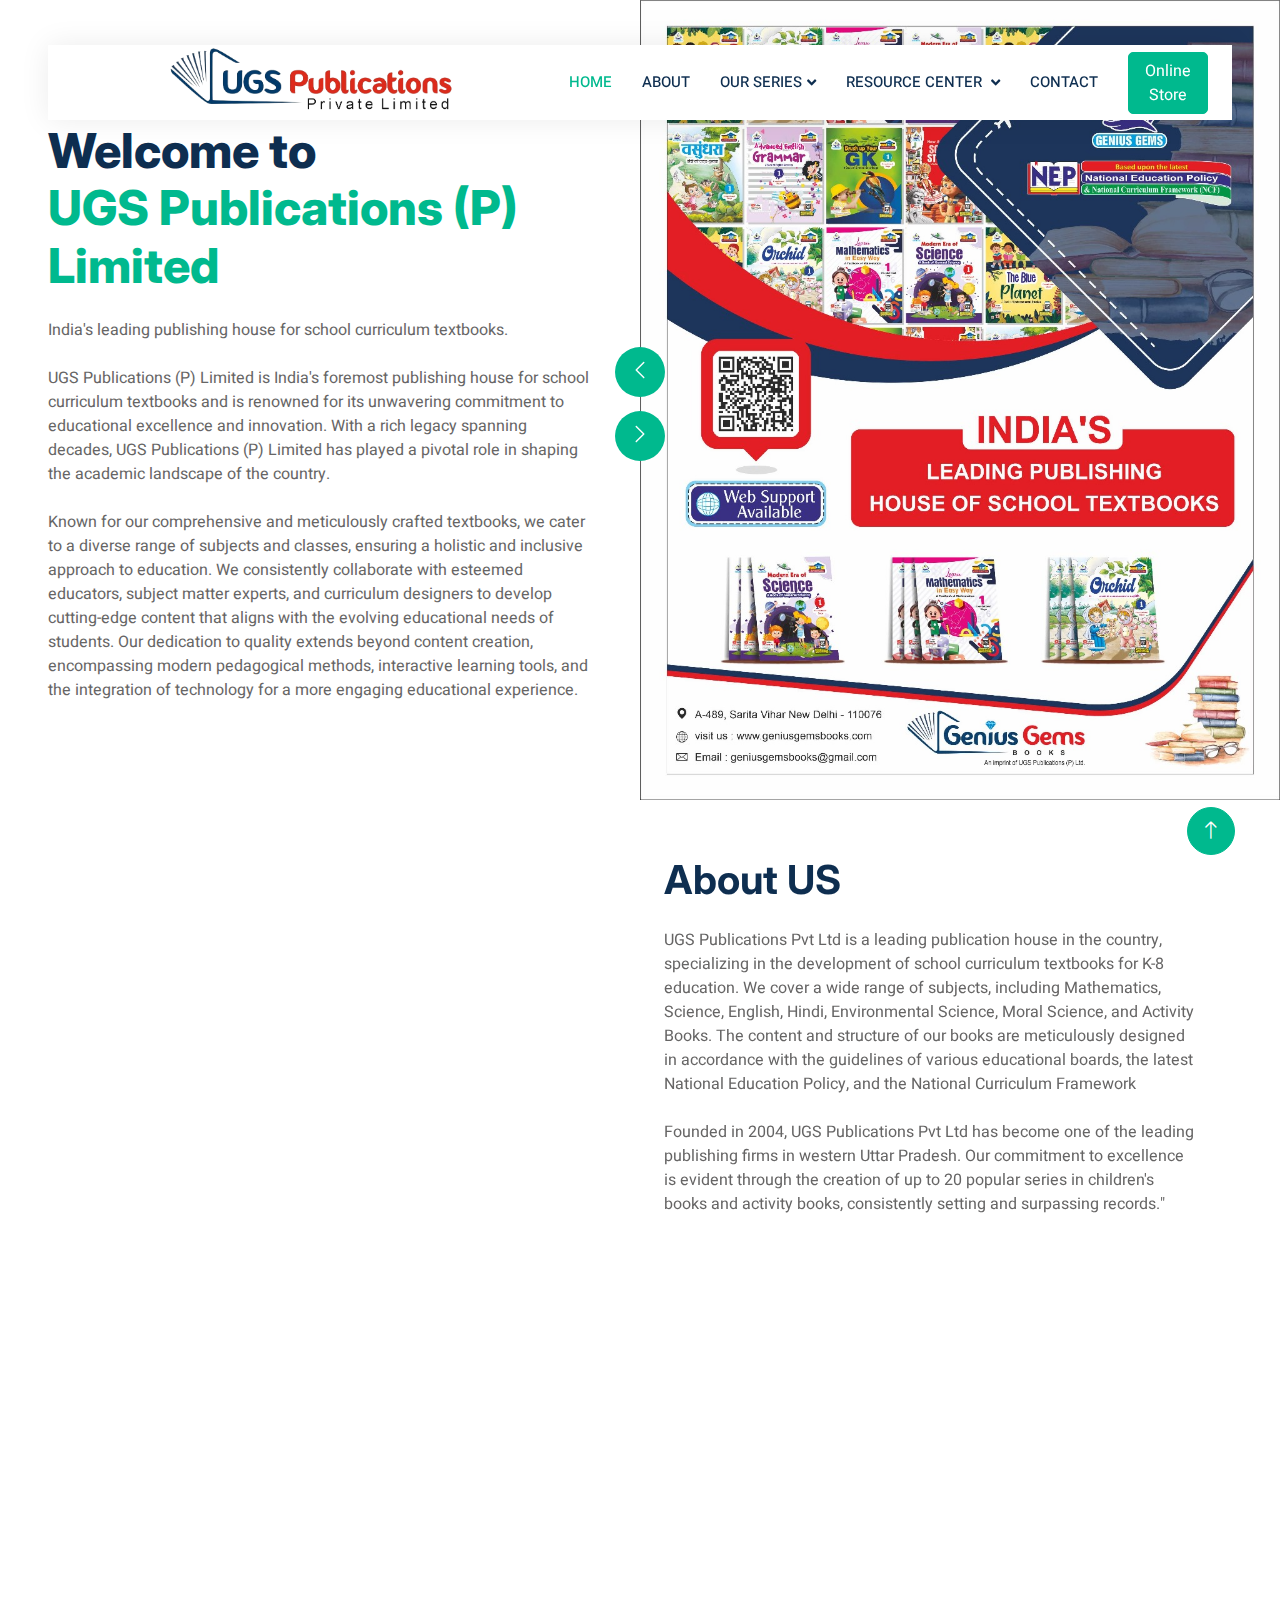
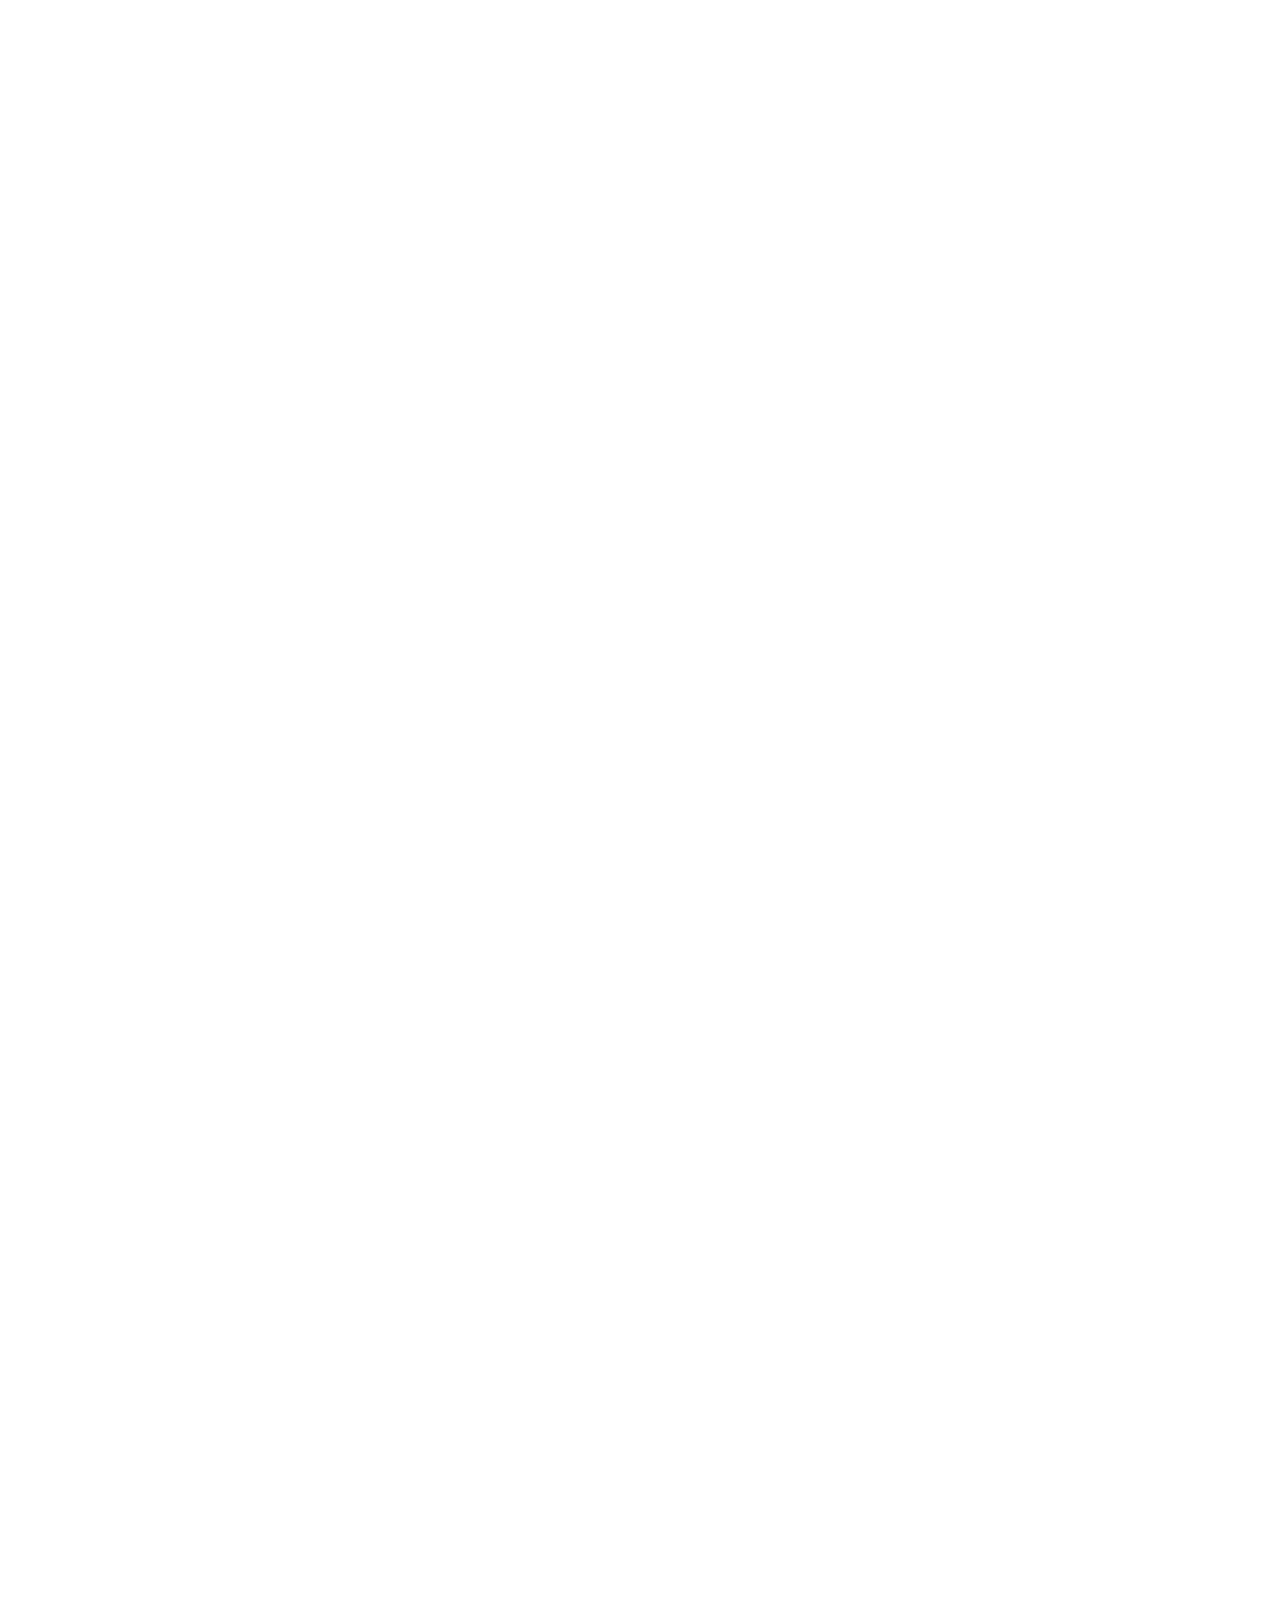
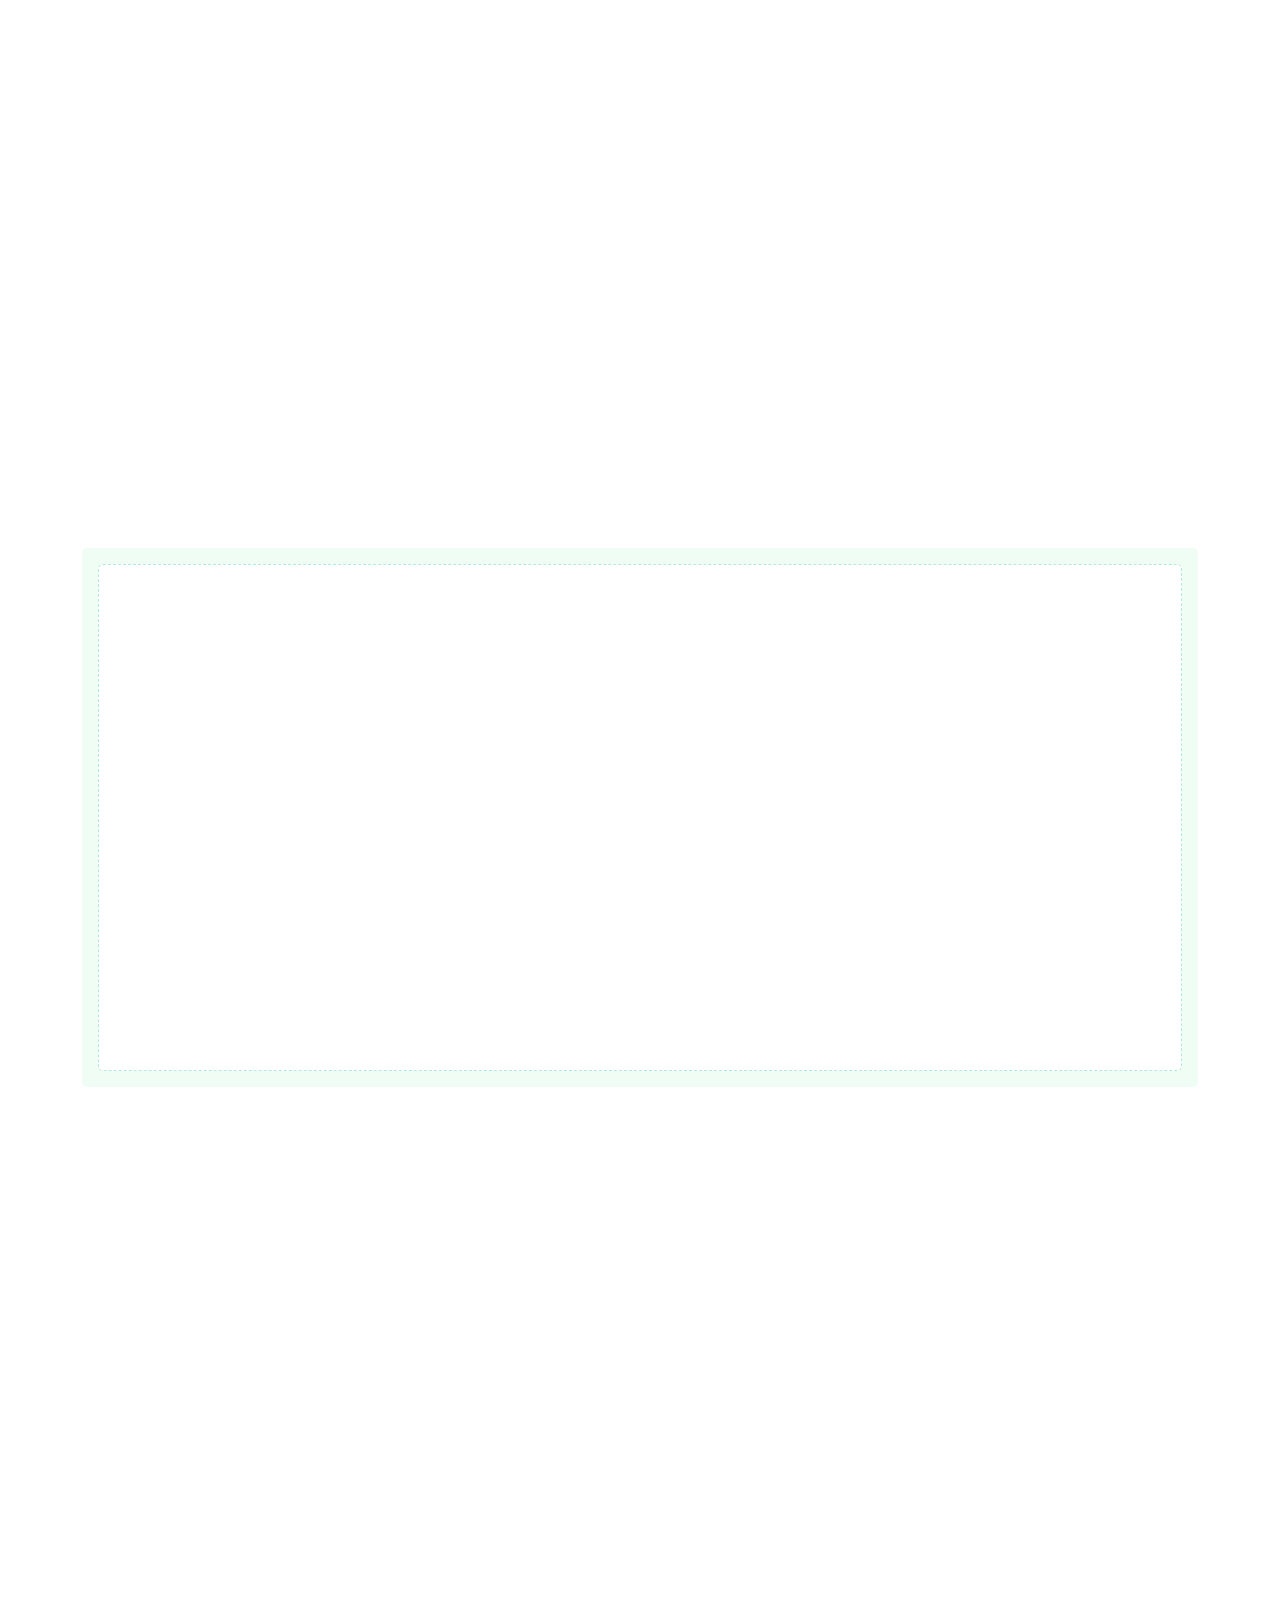
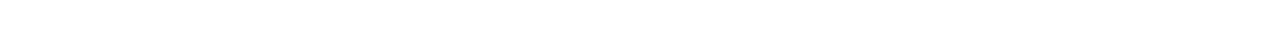
==== commit 9fa0a48a: "removed modal" ====
--- a/new/index.html
+++ b/new/index.html
@@ -6,9 +6,10 @@
     <meta content="width=device-width, initial-scale=1.0" name="viewport" />
     <meta content="" name="keywords" />
     <meta content="" name="description" />
+    <link rel="icon" href="/img/icon-deal.png" />
 
     <!-- Favicon -->
-    <link href="img/favicon.ico" rel="icon" />
+    <link rel="shortcut icon" href="/img/abc.ico" />
 
     <!-- Google Web Fonts -->
     <link rel="preconnect" href="https://fonts.googleapis.com" />
@@ -151,7 +152,10 @@
               </div>
               <a href="contact.html" class="nav-item nav-link">Contact</a>
             </div>
-            <a href="" class="btn btn-primary px-3 d-none d-lg-flex"
+            <a
+              href="https://www.innovatiqindia.com/"
+              target="_blank"
+              class="btn btn-primary px-3 d-none d-lg-flex"
               >Online Store</a
             >
           </div>
@@ -168,7 +172,24 @@
               <span class="text-primary">UGS Publications (P) Limited</span>
             </h1>
             <p class="animated fadeIn mb-4 pb-2">
-              India's leading publishing house for school curriculum textbooks
+              India's leading publishing house for school curriculum textbooks.
+              <br /><br />
+              UGS Publications (P) Limited is India's foremost publishing house
+              for school curriculum textbooks and is renowned for its unwavering
+              commitment to educational excellence and innovation. With a rich
+              legacy spanning decades, UGS Publications (P) Limited has played a
+              pivotal role in shaping the academic landscape of the country.
+              <br />
+              <br />Known for our comprehensive and meticulously crafted
+              textbooks, we cater to a diverse range of subjects and classes,
+              ensuring a holistic and inclusive approach to education. We
+              consistently collaborate with esteemed educators, subject matter
+              experts, and curriculum designers to develop cutting-edge content
+              that aligns with the evolving educational needs of students. Our
+              dedication to quality extends beyond content creation,
+              encompassing modern pedagogical methods, interactive learning
+              tools, and the integration of technology for a more engaging
+              educational experience.
             </p>
           </div>
           <div class="col-md-6 animated fadeIn">
@@ -259,7 +280,7 @@
                   <h6>Genius Gems Books</h6>
                   <span>English Medium Series</span>
                 </div>
-                <div class="d-flex border-top">
+                <!-- <div class="d-flex border-top">
                   <small class="flex-fill text-center border-end py-2"
                     ><a href=""><b>Website</b></a></small
                   >
@@ -269,7 +290,7 @@
                   <small class="flex-fill text-center border-end py-2"
                     ><a href=""><b>Order Form</b></a></small
                   >
-                </div>
+                </div> -->
               </div>
             </div>
             <div class="col-lg-3 col-sm-6 wow fadeInUp" data-wow-delay="0.3s">
@@ -365,7 +386,7 @@
                   <div class="icon mb-3">
                     <img
                       class="img-fluid"
-                      src="img/icon-luxury.png"
+                      src="img/logo_Anant.png"
                       alt="Icon"
                     />
                   </div>
@@ -375,6 +396,15 @@
               </a>
             </div>
           </div>
+        </div>
+        <br />
+        <div class="col-12 text-center wow fadeInUp" data-wow-delay="0.1s">
+          <a
+            class="btn btn-primary py-3 px-5"
+            href="https://www.tinyurl.com/cat2023"
+            target="_blank"
+            >AND MANY MORE</a
+          >
         </div>
       </div>
       <!-- Category End -->
@@ -471,41 +501,23 @@
                   <div class="property-item rounded overflow-hidden">
                     <div class="position-relative overflow-hidden">
                       <a href=""
-                        ><img class="img-fluid" src="img/property-3.jpg" alt=""
+                        ><img class="img-fluid" src="img/property-3.png" alt=""
                       /></a>
                       <div
                         class="bg-primary rounded text-white position-absolute start-0 top-0 m-4 py-1 px-3"
                       >
-                        For Sell
+                        Genius Gems
                       </div>
                       <div
                         class="bg-white rounded-top text-primary position-absolute start-0 bottom-0 mx-4 pt-1 px-3"
                       >
-                        Office
+                        Learn Mathematics in Easy Way
                       </div>
                     </div>
                     <div class="p-4 pb-0">
-                      <h5 class="text-primary mb-3">$12,345</h5>
-                      <a class="d-block h5 mb-2" href=""
-                        >Golden Urban House For Sell</a
-                      >
-                      <p>
-                        <i class="fa fa-map-marker-alt text-primary me-2"></i
-                        >123 Street, New York, USA
-                      </p>
-                    </div>
-                    <div class="d-flex border-top">
-                      <small class="flex-fill text-center border-end py-2"
-                        ><i class="fa fa-ruler-combined text-primary me-2"></i
-                        >1000 Sqft</small
-                      >
-                      <small class="flex-fill text-center border-end py-2"
-                        ><i class="fa fa-bed text-primary me-2"></i>3 Bed</small
-                      >
-                      <small class="flex-fill text-center py-2"
-                        ><i class="fa fa-bath text-primary me-2"></i>2
-                        Bath</small
-                      >
+                      <h5 class="text-primary mb-3">
+                        A TextBook of Mathematics
+                      </h5>
                     </div>
                   </div>
                 </div>
@@ -521,36 +533,18 @@
                       <div
                         class="bg-primary rounded text-white position-absolute start-0 top-0 m-4 py-1 px-3"
                       >
-                        For Rent
+                        Genius Gems
                       </div>
                       <div
                         class="bg-white rounded-top text-primary position-absolute start-0 bottom-0 mx-4 pt-1 px-3"
                       >
-                        Building
+                        New Approch in Social Studies
                       </div>
                     </div>
                     <div class="p-4 pb-0">
-                      <h5 class="text-primary mb-3">$12,345</h5>
-                      <a class="d-block h5 mb-2" href=""
-                        >Golden Urban House For Sell</a
-                      >
-                      <p>
-                        <i class="fa fa-map-marker-alt text-primary me-2"></i
-                        >123 Street, New York, USA
-                      </p>
-                    </div>
-                    <div class="d-flex border-top">
-                      <small class="flex-fill text-center border-end py-2"
-                        ><i class="fa fa-ruler-combined text-primary me-2"></i
-                        >1000 Sqft</small
-                      >
-                      <small class="flex-fill text-center border-end py-2"
-                        ><i class="fa fa-bed text-primary me-2"></i>3 Bed</small
-                      >
-                      <small class="flex-fill text-center py-2"
-                        ><i class="fa fa-bath text-primary me-2"></i>2
-                        Bath</small
-                      >
+                      <h5 class="text-primary mb-3">
+                        A TextBook of Social Studies
+                      </h5>
                     </div>
                   </div>
                 </div>
@@ -566,36 +560,18 @@
                       <div
                         class="bg-primary rounded text-white position-absolute start-0 top-0 m-4 py-1 px-3"
                       >
-                        For Sell
+                        Knowledge Tree
                       </div>
                       <div
                         class="bg-white rounded-top text-primary position-absolute start-0 bottom-0 mx-4 pt-1 px-3"
                       >
-                        Home
+                        Science for Young Leaners
                       </div>
                     </div>
                     <div class="p-4 pb-0">
-                      <h5 class="text-primary mb-3">$12,345</h5>
-                      <a class="d-block h5 mb-2" href=""
-                        >Golden Urban House For Sell</a
-                      >
-                      <p>
-                        <i class="fa fa-map-marker-alt text-primary me-2"></i
-                        >123 Street, New York, USA
-                      </p>
-                    </div>
-                    <div class="d-flex border-top">
-                      <small class="flex-fill text-center border-end py-2"
-                        ><i class="fa fa-ruler-combined text-primary me-2"></i
-                        >1000 Sqft</small
-                      >
-                      <small class="flex-fill text-center border-end py-2"
-                        ><i class="fa fa-bed text-primary me-2"></i>3 Bed</small
-                      >
-                      <small class="flex-fill text-center py-2"
-                        ><i class="fa fa-bath text-primary me-2"></i>2
-                        Bath</small
-                      >
+                      <h5 class="text-primary mb-3">
+                        A Book of General Science
+                      </h5>
                     </div>
                   </div>
                 </div>
@@ -606,41 +582,26 @@
                   <div class="property-item rounded overflow-hidden">
                     <div class="position-relative overflow-hidden">
                       <a href=""
-                        ><img class="img-fluid" src="img/property-6.jpg" alt=""
+                        ><img
+                          class="img-fluid"
+                          src="img/property-6.jpeg"
+                          alt=""
                       /></a>
                       <div
                         class="bg-primary rounded text-white position-absolute start-0 top-0 m-4 py-1 px-3"
                       >
-                        For Rent
+                        Genius Gems
                       </div>
                       <div
                         class="bg-white rounded-top text-primary position-absolute start-0 bottom-0 mx-4 pt-1 px-3"
                       >
-                        Shop
+                        Learn Computer & Coding
                       </div>
                     </div>
                     <div class="p-4 pb-0">
-                      <h5 class="text-primary mb-3">$12,345</h5>
-                      <a class="d-block h5 mb-2" href=""
-                        >Golden Urban House For Sell</a
-                      >
-                      <p>
-                        <i class="fa fa-map-marker-alt text-primary me-2"></i
-                        >123 Street, New York, USA
-                      </p>
-                    </div>
-                    <div class="d-flex border-top">
-                      <small class="flex-fill text-center border-end py-2"
-                        ><i class="fa fa-ruler-combined text-primary me-2"></i
-                        >1000 Sqft</small
-                      >
-                      <small class="flex-fill text-center border-end py-2"
-                        ><i class="fa fa-bed text-primary me-2"></i>3 Bed</small
-                      >
-                      <small class="flex-fill text-center py-2"
-                        ><i class="fa fa-bath text-primary me-2"></i>2
-                        Bath</small
-                      >
+                      <h5 class="text-primary mb-3">
+                        A Book of Computer Science
+                      </h5>
                     </div>
                   </div>
                 </div>
@@ -648,528 +609,11 @@
                   class="col-12 text-center wow fadeInUp"
                   data-wow-delay="0.1s"
                 >
-                  <a class="btn btn-primary py-3 px-5" href="">AND MANY MORE</a>
-                </div>
-              </div>
-            </div>
-            <div id="tab-2" class="tab-pane fade show p-0">
-              <div class="row g-4">
-                <div class="col-lg-4 col-md-6">
-                  <div class="property-item rounded overflow-hidden">
-                    <div class="position-relative overflow-hidden">
-                      <a href=""
-                        ><img class="img-fluid" src="img/property-1.jpg" alt=""
-                      /></a>
-                      <div
-                        class="bg-primary rounded text-white position-absolute start-0 top-0 m-4 py-1 px-3"
-                      >
-                        For Sell
-                      </div>
-                      <div
-                        class="bg-white rounded-top text-primary position-absolute start-0 bottom-0 mx-4 pt-1 px-3"
-                      >
-                        Appartment
-                      </div>
-                    </div>
-                    <div class="p-4 pb-0">
-                      <h5 class="text-primary mb-3">$12,345</h5>
-                      <a class="d-block h5 mb-2" href=""
-                        >Golden Urban House For Sell</a
-                      >
-                      <p>
-                        <i class="fa fa-map-marker-alt text-primary me-2"></i
-                        >123 Street, New York, USA
-                      </p>
-                    </div>
-                    <div class="d-flex border-top">
-                      <small class="flex-fill text-center border-end py-2"
-                        ><i class="fa fa-ruler-combined text-primary me-2"></i
-                        >1000 Sqft</small
-                      >
-                      <small class="flex-fill text-center border-end py-2"
-                        ><i class="fa fa-bed text-primary me-2"></i>3 Bed</small
-                      >
-                      <small class="flex-fill text-center py-2"
-                        ><i class="fa fa-bath text-primary me-2"></i>2
-                        Bath</small
-                      >
-                    </div>
-                  </div>
-                </div>
-                <div class="col-lg-4 col-md-6">
-                  <div class="property-item rounded overflow-hidden">
-                    <div class="position-relative overflow-hidden">
-                      <a href=""
-                        ><img class="img-fluid" src="img/property-2.jpg" alt=""
-                      /></a>
-                      <div
-                        class="bg-primary rounded text-white position-absolute start-0 top-0 m-4 py-1 px-3"
-                      >
-                        For Rent
-                      </div>
-                      <div
-                        class="bg-white rounded-top text-primary position-absolute start-0 bottom-0 mx-4 pt-1 px-3"
-                      >
-                        Villa
-                      </div>
-                    </div>
-                    <div class="p-4 pb-0">
-                      <h5 class="text-primary mb-3">$12,345</h5>
-                      <a class="d-block h5 mb-2" href=""
-                        >Golden Urban House For Sell</a
-                      >
-                      <p>
-                        <i class="fa fa-map-marker-alt text-primary me-2"></i
-                        >123 Street, New York, USA
-                      </p>
-                    </div>
-                    <div class="d-flex border-top">
-                      <small class="flex-fill text-center border-end py-2"
-                        ><i class="fa fa-ruler-combined text-primary me-2"></i
-                        >1000 Sqft</small
-                      >
-                      <small class="flex-fill text-center border-end py-2"
-                        ><i class="fa fa-bed text-primary me-2"></i>3 Bed</small
-                      >
-                      <small class="flex-fill text-center py-2"
-                        ><i class="fa fa-bath text-primary me-2"></i>2
-                        Bath</small
-                      >
-                    </div>
-                  </div>
-                </div>
-                <div class="col-lg-4 col-md-6">
-                  <div class="property-item rounded overflow-hidden">
-                    <div class="position-relative overflow-hidden">
-                      <a href=""
-                        ><img class="img-fluid" src="img/property-3.jpg" alt=""
-                      /></a>
-                      <div
-                        class="bg-primary rounded text-white position-absolute start-0 top-0 m-4 py-1 px-3"
-                      >
-                        For Sell
-                      </div>
-                      <div
-                        class="bg-white rounded-top text-primary position-absolute start-0 bottom-0 mx-4 pt-1 px-3"
-                      >
-                        Office
-                      </div>
-                    </div>
-                    <div class="p-4 pb-0">
-                      <h5 class="text-primary mb-3">$12,345</h5>
-                      <a class="d-block h5 mb-2" href=""
-                        >Golden Urban House For Sell</a
-                      >
-                      <p>
-                        <i class="fa fa-map-marker-alt text-primary me-2"></i
-                        >123 Street, New York, USA
-                      </p>
-                    </div>
-                    <div class="d-flex border-top">
-                      <small class="flex-fill text-center border-end py-2"
-                        ><i class="fa fa-ruler-combined text-primary me-2"></i
-                        >1000 Sqft</small
-                      >
-                      <small class="flex-fill text-center border-end py-2"
-                        ><i class="fa fa-bed text-primary me-2"></i>3 Bed</small
-                      >
-                      <small class="flex-fill text-center py-2"
-                        ><i class="fa fa-bath text-primary me-2"></i>2
-                        Bath</small
-                      >
-                    </div>
-                  </div>
-                </div>
-                <div class="col-lg-4 col-md-6">
-                  <div class="property-item rounded overflow-hidden">
-                    <div class="position-relative overflow-hidden">
-                      <a href=""
-                        ><img class="img-fluid" src="img/property-4.jpg" alt=""
-                      /></a>
-                      <div
-                        class="bg-primary rounded text-white position-absolute start-0 top-0 m-4 py-1 px-3"
-                      >
-                        For Rent
-                      </div>
-                      <div
-                        class="bg-white rounded-top text-primary position-absolute start-0 bottom-0 mx-4 pt-1 px-3"
-                      >
-                        Building
-                      </div>
-                    </div>
-                    <div class="p-4 pb-0">
-                      <h5 class="text-primary mb-3">$12,345</h5>
-                      <a class="d-block h5 mb-2" href=""
-                        >Golden Urban House For Sell</a
-                      >
-                      <p>
-                        <i class="fa fa-map-marker-alt text-primary me-2"></i
-                        >123 Street, New York, USA
-                      </p>
-                    </div>
-                    <div class="d-flex border-top">
-                      <small class="flex-fill text-center border-end py-2"
-                        ><i class="fa fa-ruler-combined text-primary me-2"></i
-                        >1000 Sqft</small
-                      >
-                      <small class="flex-fill text-center border-end py-2"
-                        ><i class="fa fa-bed text-primary me-2"></i>3 Bed</small
-                      >
-                      <small class="flex-fill text-center py-2"
-                        ><i class="fa fa-bath text-primary me-2"></i>2
-                        Bath</small
-                      >
-                    </div>
-                  </div>
-                </div>
-                <div class="col-lg-4 col-md-6">
-                  <div class="property-item rounded overflow-hidden">
-                    <div class="position-relative overflow-hidden">
-                      <a href=""
-                        ><img class="img-fluid" src="img/property-5.jpg" alt=""
-                      /></a>
-                      <div
-                        class="bg-primary rounded text-white position-absolute start-0 top-0 m-4 py-1 px-3"
-                      >
-                        For Sell
-                      </div>
-                      <div
-                        class="bg-white rounded-top text-primary position-absolute start-0 bottom-0 mx-4 pt-1 px-3"
-                      >
-                        Home
-                      </div>
-                    </div>
-                    <div class="p-4 pb-0">
-                      <h5 class="text-primary mb-3">$12,345</h5>
-                      <a class="d-block h5 mb-2" href=""
-                        >Golden Urban House For Sell</a
-                      >
-                      <p>
-                        <i class="fa fa-map-marker-alt text-primary me-2"></i
-                        >123 Street, New York, USA
-                      </p>
-                    </div>
-                    <div class="d-flex border-top">
-                      <small class="flex-fill text-center border-end py-2"
-                        ><i class="fa fa-ruler-combined text-primary me-2"></i
-                        >1000 Sqft</small
-                      >
-                      <small class="flex-fill text-center border-end py-2"
-                        ><i class="fa fa-bed text-primary me-2"></i>3 Bed</small
-                      >
-                      <small class="flex-fill text-center py-2"
-                        ><i class="fa fa-bath text-primary me-2"></i>2
-                        Bath</small
-                      >
-                    </div>
-                  </div>
-                </div>
-                <div class="col-lg-4 col-md-6">
-                  <div class="property-item rounded overflow-hidden">
-                    <div class="position-relative overflow-hidden">
-                      <a href=""
-                        ><img class="img-fluid" src="img/property-6.jpg" alt=""
-                      /></a>
-                      <div
-                        class="bg-primary rounded text-white position-absolute start-0 top-0 m-4 py-1 px-3"
-                      >
-                        For Rent
-                      </div>
-                      <div
-                        class="bg-white rounded-top text-primary position-absolute start-0 bottom-0 mx-4 pt-1 px-3"
-                      >
-                        Shop
-                      </div>
-                    </div>
-                    <div class="p-4 pb-0">
-                      <h5 class="text-primary mb-3">$12,345</h5>
-                      <a class="d-block h5 mb-2" href=""
-                        >Golden Urban House For Sell</a
-                      >
-                      <p>
-                        <i class="fa fa-map-marker-alt text-primary me-2"></i
-                        >123 Street, New York, USA
-                      </p>
-                    </div>
-                    <div class="d-flex border-top">
-                      <small class="flex-fill text-center border-end py-2"
-                        ><i class="fa fa-ruler-combined text-primary me-2"></i
-                        >1000 Sqft</small
-                      >
-                      <small class="flex-fill text-center border-end py-2"
-                        ><i class="fa fa-bed text-primary me-2"></i>3 Bed</small
-                      >
-                      <small class="flex-fill text-center py-2"
-                        ><i class="fa fa-bath text-primary me-2"></i>2
-                        Bath</small
-                      >
-                    </div>
-                  </div>
-                </div>
-                <div class="col-12 text-center">
-                  <a class="btn btn-primary py-3 px-5" href=""
-                    >Browse More Property</a
-                  >
-                </div>
-              </div>
-            </div>
-            <div id="tab-3" class="tab-pane fade show p-0">
-              <div class="row g-4">
-                <div class="col-lg-4 col-md-6">
-                  <div class="property-item rounded overflow-hidden">
-                    <div class="position-relative overflow-hidden">
-                      <a href=""
-                        ><img class="img-fluid" src="img/property-1.jpg" alt=""
-                      /></a>
-                      <div
-                        class="bg-primary rounded text-white position-absolute start-0 top-0 m-4 py-1 px-3"
-                      >
-                        For Sell
-                      </div>
-                      <div
-                        class="bg-white rounded-top text-primary position-absolute start-0 bottom-0 mx-4 pt-1 px-3"
-                      >
-                        Appartment
-                      </div>
-                    </div>
-                    <div class="p-4 pb-0">
-                      <h5 class="text-primary mb-3">$12,345</h5>
-                      <a class="d-block h5 mb-2" href=""
-                        >Golden Urban House For Sell</a
-                      >
-                      <p>
-                        <i class="fa fa-map-marker-alt text-primary me-2"></i
-                        >123 Street, New York, USA
-                      </p>
-                    </div>
-                    <div class="d-flex border-top">
-                      <small class="flex-fill text-center border-end py-2"
-                        ><i class="fa fa-ruler-combined text-primary me-2"></i
-                        >1000 Sqft</small
-                      >
-                      <small class="flex-fill text-center border-end py-2"
-                        ><i class="fa fa-bed text-primary me-2"></i>3 Bed</small
-                      >
-                      <small class="flex-fill text-center py-2"
-                        ><i class="fa fa-bath text-primary me-2"></i>2
-                        Bath</small
-                      >
-                    </div>
-                  </div>
-                </div>
-                <div class="col-lg-4 col-md-6">
-                  <div class="property-item rounded overflow-hidden">
-                    <div class="position-relative overflow-hidden">
-                      <a href=""
-                        ><img class="img-fluid" src="img/property-2.jpg" alt=""
-                      /></a>
-                      <div
-                        class="bg-primary rounded text-white position-absolute start-0 top-0 m-4 py-1 px-3"
-                      >
-                        For Rent
-                      </div>
-                      <div
-                        class="bg-white rounded-top text-primary position-absolute start-0 bottom-0 mx-4 pt-1 px-3"
-                      >
-                        Villa
-                      </div>
-                    </div>
-                    <div class="p-4 pb-0">
-                      <h5 class="text-primary mb-3">$12,345</h5>
-                      <a class="d-block h5 mb-2" href=""
-                        >Golden Urban House For Sell</a
-                      >
-                      <p>
-                        <i class="fa fa-map-marker-alt text-primary me-2"></i
-                        >123 Street, New York, USA
-                      </p>
-                    </div>
-                    <div class="d-flex border-top">
-                      <small class="flex-fill text-center border-end py-2"
-                        ><i class="fa fa-ruler-combined text-primary me-2"></i
-                        >1000 Sqft</small
-                      >
-                      <small class="flex-fill text-center border-end py-2"
-                        ><i class="fa fa-bed text-primary me-2"></i>3 Bed</small
-                      >
-                      <small class="flex-fill text-center py-2"
-                        ><i class="fa fa-bath text-primary me-2"></i>2
-                        Bath</small
-                      >
-                    </div>
-                  </div>
-                </div>
-                <div class="col-lg-4 col-md-6">
-                  <div class="property-item rounded overflow-hidden">
-                    <div class="position-relative overflow-hidden">
-                      <a href=""
-                        ><img class="img-fluid" src="img/property-3.jpg" alt=""
-                      /></a>
-                      <div
-                        class="bg-primary rounded text-white position-absolute start-0 top-0 m-4 py-1 px-3"
-                      >
-                        For Sell
-                      </div>
-                      <div
-                        class="bg-white rounded-top text-primary position-absolute start-0 bottom-0 mx-4 pt-1 px-3"
-                      >
-                        Office
-                      </div>
-                    </div>
-                    <div class="p-4 pb-0">
-                      <h5 class="text-primary mb-3">$12,345</h5>
-                      <a class="d-block h5 mb-2" href=""
-                        >Golden Urban House For Sell</a
-                      >
-                      <p>
-                        <i class="fa fa-map-marker-alt text-primary me-2"></i
-                        >123 Street, New York, USA
-                      </p>
-                    </div>
-                    <div class="d-flex border-top">
-                      <small class="flex-fill text-center border-end py-2"
-                        ><i class="fa fa-ruler-combined text-primary me-2"></i
-                        >1000 Sqft</small
-                      >
-                      <small class="flex-fill text-center border-end py-2"
-                        ><i class="fa fa-bed text-primary me-2"></i>3 Bed</small
-                      >
-                      <small class="flex-fill text-center py-2"
-                        ><i class="fa fa-bath text-primary me-2"></i>2
-                        Bath</small
-                      >
-                    </div>
-                  </div>
-                </div>
-                <div class="col-lg-4 col-md-6">
-                  <div class="property-item rounded overflow-hidden">
-                    <div class="position-relative overflow-hidden">
-                      <a href=""
-                        ><img class="img-fluid" src="img/property-4.jpg" alt=""
-                      /></a>
-                      <div
-                        class="bg-primary rounded text-white position-absolute start-0 top-0 m-4 py-1 px-3"
-                      >
-                        For Rent
-                      </div>
-                      <div
-                        class="bg-white rounded-top text-primary position-absolute start-0 bottom-0 mx-4 pt-1 px-3"
-                      >
-                        Building
-                      </div>
-                    </div>
-                    <div class="p-4 pb-0">
-                      <h5 class="text-primary mb-3">$12,345</h5>
-                      <a class="d-block h5 mb-2" href=""
-                        >Golden Urban House For Sell</a
-                      >
-                      <p>
-                        <i class="fa fa-map-marker-alt text-primary me-2"></i
-                        >123 Street, New York, USA
-                      </p>
-                    </div>
-                    <div class="d-flex border-top">
-                      <small class="flex-fill text-center border-end py-2"
-                        ><i class="fa fa-ruler-combined text-primary me-2"></i
-                        >1000 Sqft</small
-                      >
-                      <small class="flex-fill text-center border-end py-2"
-                        ><i class="fa fa-bed text-primary me-2"></i>3 Bed</small
-                      >
-                      <small class="flex-fill text-center py-2"
-                        ><i class="fa fa-bath text-primary me-2"></i>2
-                        Bath</small
-                      >
-                    </div>
-                  </div>
-                </div>
-                <div class="col-lg-4 col-md-6">
-                  <div class="property-item rounded overflow-hidden">
-                    <div class="position-relative overflow-hidden">
-                      <a href=""
-                        ><img class="img-fluid" src="img/property-5.jpg" alt=""
-                      /></a>
-                      <div
-                        class="bg-primary rounded text-white position-absolute start-0 top-0 m-4 py-1 px-3"
-                      >
-                        For Sell
-                      </div>
-                      <div
-                        class="bg-white rounded-top text-primary position-absolute start-0 bottom-0 mx-4 pt-1 px-3"
-                      >
-                        Home
-                      </div>
-                    </div>
-                    <div class="p-4 pb-0">
-                      <h5 class="text-primary mb-3">$12,345</h5>
-                      <a class="d-block h5 mb-2" href=""
-                        >Golden Urban House For Sell</a
-                      >
-                      <p>
-                        <i class="fa fa-map-marker-alt text-primary me-2"></i
-                        >123 Street, New York, USA
-                      </p>
-                    </div>
-                    <div class="d-flex border-top">
-                      <small class="flex-fill text-center border-end py-2"
-                        ><i class="fa fa-ruler-combined text-primary me-2"></i
-                        >1000 Sqft</small
-                      >
-                      <small class="flex-fill text-center border-end py-2"
-                        ><i class="fa fa-bed text-primary me-2"></i>3 Bed</small
-                      >
-                      <small class="flex-fill text-center py-2"
-                        ><i class="fa fa-bath text-primary me-2"></i>2
-                        Bath</small
-                      >
-                    </div>
-                  </div>
-                </div>
-                <div class="col-lg-4 col-md-6">
-                  <div class="property-item rounded overflow-hidden">
-                    <div class="position-relative overflow-hidden">
-                      <a href=""
-                        ><img class="img-fluid" src="img/property-6.jpg" alt=""
-                      /></a>
-                      <div
-                        class="bg-primary rounded text-white position-absolute start-0 top-0 m-4 py-1 px-3"
-                      >
-                        For Rent
-                      </div>
-                      <div
-                        class="bg-white rounded-top text-primary position-absolute start-0 bottom-0 mx-4 pt-1 px-3"
-                      >
-                        Shop
-                      </div>
-                    </div>
-                    <div class="p-4 pb-0">
-                      <h5 class="text-primary mb-3">$12,345</h5>
-                      <a class="d-block h5 mb-2" href=""
-                        >Golden Urban House For Sell</a
-                      >
-                      <p>
-                        <i class="fa fa-map-marker-alt text-primary me-2"></i
-                        >123 Street, New York, USA
-                      </p>
-                    </div>
-                    <div class="d-flex border-top">
-                      <small class="flex-fill text-center border-end py-2"
-                        ><i class="fa fa-ruler-combined text-primary me-2"></i
-                        >1000 Sqft</small
-                      >
-                      <small class="flex-fill text-center border-end py-2"
-                        ><i class="fa fa-bed text-primary me-2"></i>3 Bed</small
-                      >
-                      <small class="flex-fill text-center py-2"
-                        ><i class="fa fa-bath text-primary me-2"></i>2
-                        Bath</small
-                      >
-                    </div>
-                  </div>
-                </div>
-                <div class="col-12 text-center">
-                  <a class="btn btn-primary py-3 px-5" href=""
-                    >Browse More Property</a
+                  <a
+                    class="btn btn-primary py-3 px-5"
+                    href="https://www.innovatiqindia.com/"
+                    target="_blank"
+                    >AND MANY MORE</a
                   >
                 </div>
               </div>
@@ -1206,10 +650,15 @@
                     </h1>
                     <p></p>
                   </div>
-                  <a href="" class="btn btn-primary py-3 px-4 me-2"
+
+                  <a
+                    href="tel:+917534890470"
+                    class="btn btn-primary py-3 px-4 me-2"
                     ><i class="fa fa-phone-alt me-2"></i>Make A Call</a
                   >
-                  <a href="" class="btn btn-dark py-3 px-4"
+                  <a
+                    href="mailto:ugsgroup@gmail.com"
+                    class="btn btn-dark py-3 px-4"
                     ><i class="fa fa-calendar-alt me-2"></i>Email</a
                   >
                 </div>
@@ -1458,27 +907,39 @@
               <h5 class="text-white mb-4">Contact US</h5>
 
               <p class="mb-2">
-                <i class="fa fa-phone-alt me-3"></i>+91 7534890470
+                <a href="tel:+917534890470"
+                  ><i class="fa fa-phone-alt me-3"></i>+91 7534890470
+                </a>
               </p>
 
               <p class="mb-2">
-                <i class="fa fa-phone-alt me-3"></i>+91 7534890471
+                <a href="tel:+917534890471"
+                  ><i class="fa fa-phone-alt me-3"></i>+91 7534890471
+                </a>
               </p>
               <p class="mb-2">
-                <i class="fa fa-envelope me-3"></i>ugs.sales@gmail.com
+                <a href="mailto:ugs.sales@gmail.com"
+                  ><i class="fa fa-envelope me-3"></i>ugs.sales@gmail.com
+                </a>
               </p>
               <p class="mb-2">
-                <i class="fa fa-envelope me-3"></i>ugs.group@gmail.com
+                <a href="mailto:ugsgroup@gmail.com">
+                  <i class="fa fa-envelope me-3"></i>ugsgroup@gmail.com
+                </a>
               </p>
             </div>
             <div class="col-lg-4 col-md-6">
               <h5 class="text-white mb-4">Quick Links</h5>
               <a class="btn btn-link text-white-50" href="">About Us</a>
               <a class="btn btn-link text-white-50" href="">Contact Us</a>
-              <a class="btn btn-link text-white-50" href="">Our Services</a>
-              <a class="btn btn-link text-white-50" href="">Privacy Policy</a>
               <a class="btn btn-link text-white-50" href=""
-                >Terms & Condition</a
+                >Become a distributor</a
+              >
+              <a
+                class="btn btn-link text-white-50"
+                href="https://www.innovatiqindia.com/"
+                target="_blank"
+                >Online Store</a
               >
             </div>
           </div>
